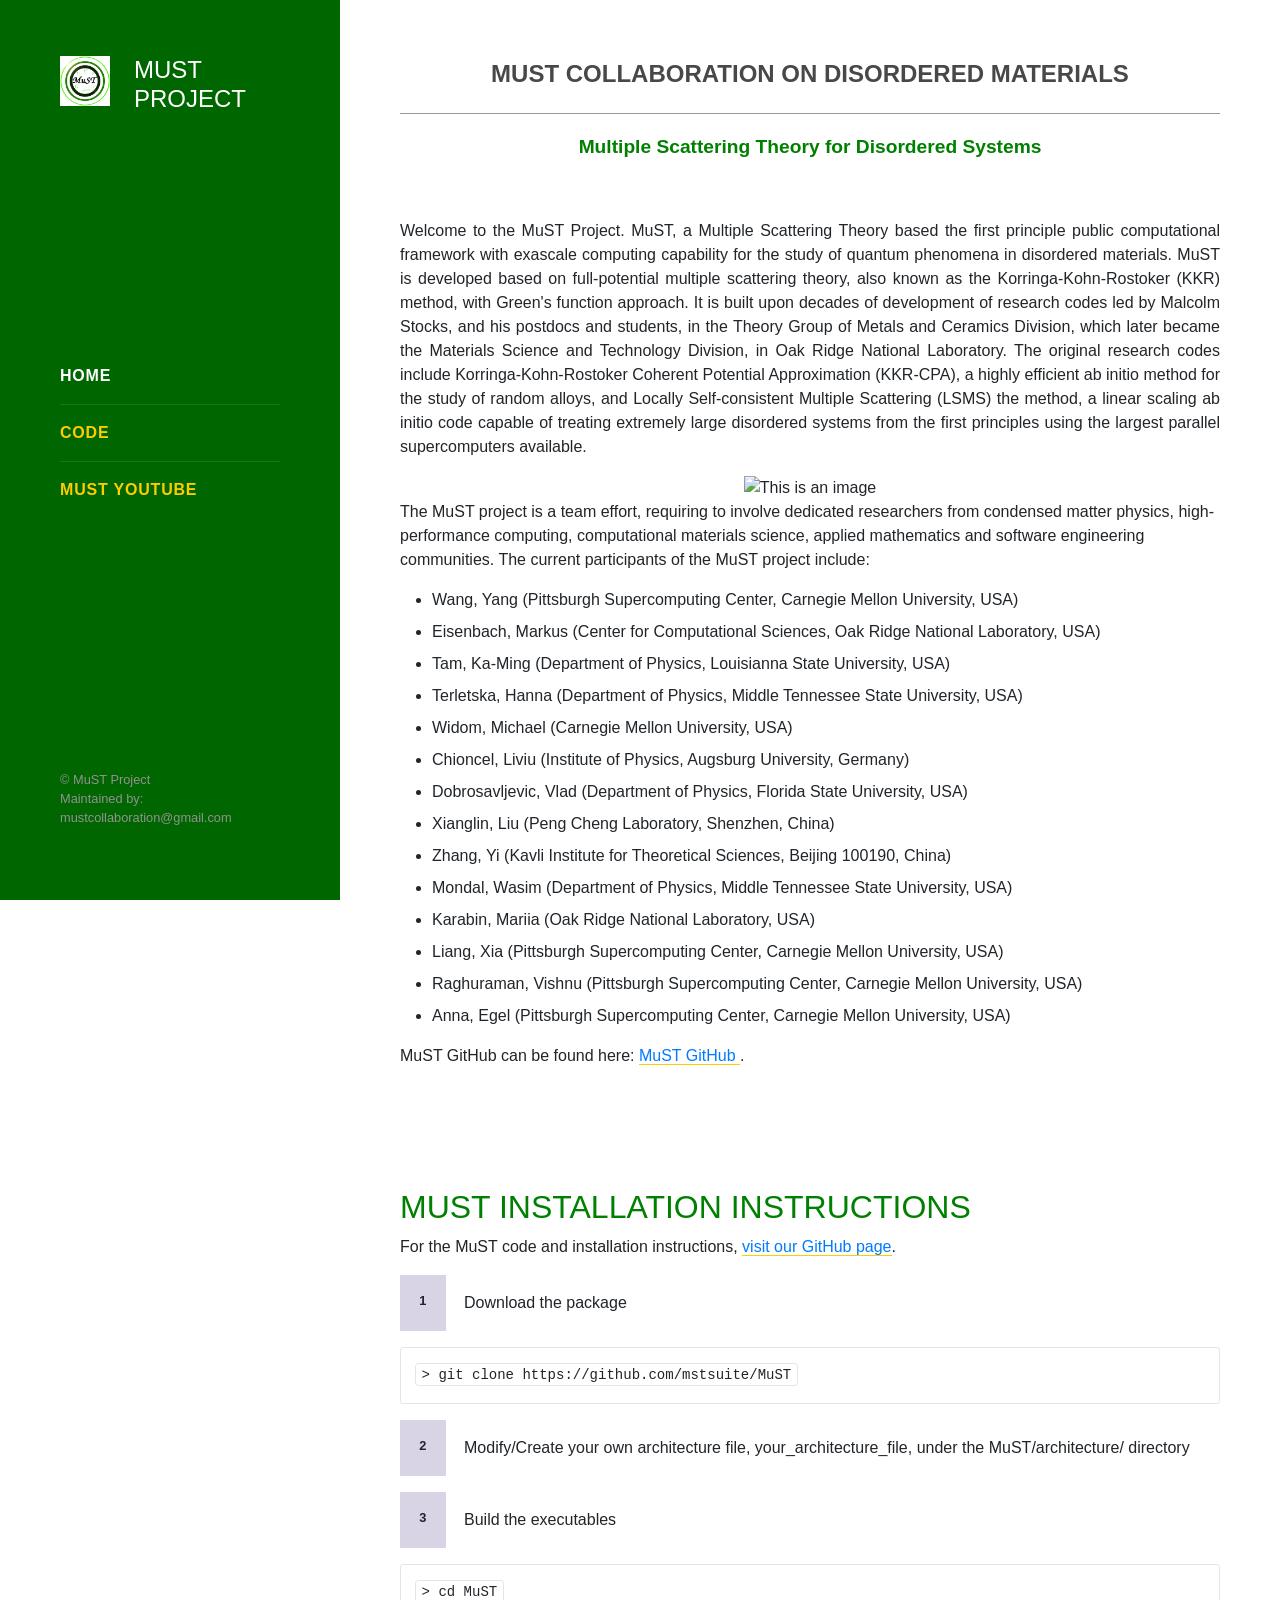
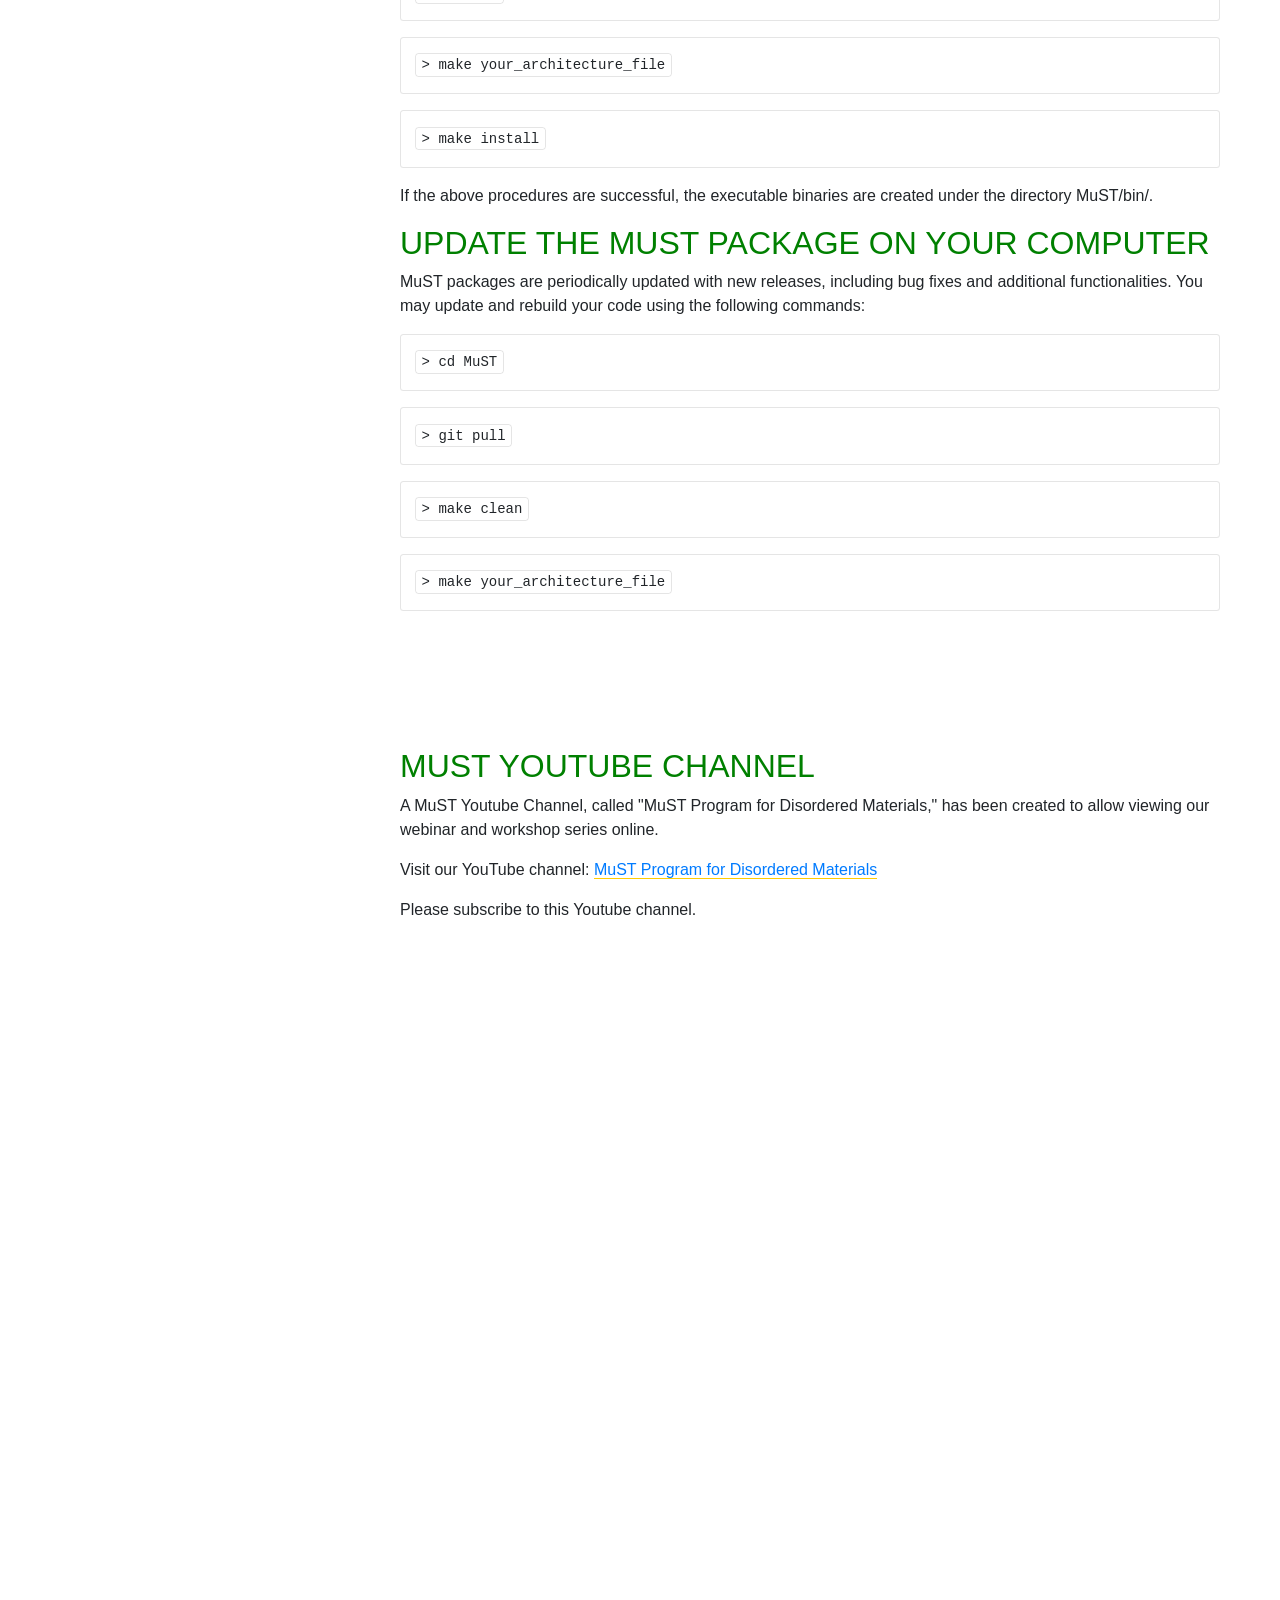
==== index.html @ c32fabc5 "Update index.html" ====
<!DOCTYPE html>
<html lang="en" class="no-js">
	<head>
    <title>  MuST Collaboration on Disordered Materials  </title>
		 
		
   <!-- <link rel="canonical" href="https://ht-mtsu.github.io/QuantumSummerCamp/"> -->
		

    <meta http-equiv="content-type" content="text/html; charset=utf-8" />
    <meta name="viewport" content="width=device-width, initial-scale=1.0" />
    <meta name="description" content="MuST Collaboration on Disordered Materials">
    <meta name="keywords" content="" />

    <meta name="og:title" content="MuST Collaboration on Disordered Materials" />
    <meta name="og:type" content="article" />
    <meta name="og:url" content="https://ht-mtsu.github.io/QuantumSummerCamp/" />
    <meta name="og:site_name" content="MuST Collaboration" />
    <meta name="og:description" content="MuST Collaboration on Disordered Materials
" />

    <link rel="stylesheet" href="site.css"/>

    <!--[if lt IE 9]>
        <script type="text/javascript" src="assets/js/html5.js"></script>
    <![endif]-->
    <script src="assets/js/jquery.min.js"></script>
    <script src="assets/js/jquery.ui.min.js"></script>
    <script src="assets/js/jquery.ascensor.min.js"></script>
    <script src="assets/js/site.js"></script>
</head>
	
	
 <body class="index">
    <header id="masthead">
    <div class="header-container">
        <div class="header-row brand">
            <h1>
                <a href="" title="MuST Collaboration on Disorder">
                <!--  <img src="Must_logo.png" alt="MTSU Q"/> -->
 <img src="Must_logo.png" alt="This is an image" width="275 px" hight="275 px" />
			MuST Project 
                    </a>
            </h1>
        </div>
        <nav class="header-row" id="nav">
            <div class="header-nav">   
		    <link rel="stylesheet" href="https://maxcdn.bootstrapcdn.com/bootstrap/4.5.2/css/bootstrap.min.css">

<!-- 
<ul>
    <li><a href="project7.html">Page 2</a></li>
  </ul>
-->
		    	 		
                <ul class="menu">
			
                    <li class="links-to-floor-li">
                        <a href="#home" data-id="1" class="active">Home</a>
                    </li>
                    <li class="links-to-floor-li">
                       <!-- <a href="#Code" data-id="2">Code</a> -->
			<a href="#Code" data-id="2" target="_blank">Code</a>
                    </li>
		<!--
                    <li class="links-to-floor-li">
                         <a href="tutorials.html" data-id="3">Tutorials</a> 
			<a href="#Tutorial" data-id="3" target="_blank">Tutorials</a>    
                    </li>
		      -->
                   <!--
			<li class="links-to-floor-li">
                        <a href="#agenda" data-id="4">Agenda</a>
                    </li>
                    
		        <li class="links-to-floor-li">
                        <a href="#Camp Photos" data-id="5">Camp Photos</a>
                    </li>
			-->
			
                    <!--
			<li class="links-to-floor-li">
                        <a href="#talks" data-id="6">Lightning Talks</a> 
			
                    </li>
                    <li class="links-to-floor-li">
                        <a href="#discussion" data-id="7">Discussion Forum</a>
                    </li>
                    -->
	          	
                    <li class="links-to-floor-li">
		      <!--  <a href="#Code" data-id="2" target="_blank">Code</a> -->
			<a href="#MuST YouTube" data-id="3" target="_blank">MuST YouTube</a>
                    </li>
			
			
                 <!--  <li class="links-to-floor-li">
                        <a href="#code-conduct" data-id="9">Code of Conduct</a>
                    </li>  
			
			 <li class="links-to-floor-li">
                        <a href="#code-conduct" data-id="9">Partners</a>
                    </li>  
			-->
		

                  
                </ul>
            </div>
        </nav><!-- / #nav -->
	    
	    
        <div class="header-row copyright">
            <ul>
                <li>&copy; MuST Project </li>
		    <li>Maintained by: mustcollaboration@gmail.com </a></li>  
            </ul>
		
		  

           <!--  
         <img src="MTSU_Q.png" alt="This is an image">
          <p class="disclaimer">
                xxxxxxxxxx
            </p>
         -->

            <a href="#nav" class="hamburger tooltips" title="Menu">
                <span class="hamburger-box">
                    <span class="hamburger-inner">Menu</span>
                </span>
            </a>
        </div>
    </div>
</header><!-- / #masthead -->

<!--  ***************************************** -->
		
		<div id="outer-wrap">
			<div id="wrap">
				<main id="content">
					<section class="floor floor-1" id="home">
	<div class="inner">
		<div class="banner">
			<h2>
				<center>
				MuST Collaboration on Disordered Materials
					
				</center>
			</h2>
			<div class="sub-heading">
		<center>
  <p style="color:green;"><b>Multiple Scattering Theory for Disordered Systems</b></p>
</center>
		</center>
		</div>
		<!--	
			<p class="tagline"> 
			<center>
			<p style="color:green;"> <b> Multiple Scattering Theory for Disordered Systems </b> </p>
			<img src="Must_logo.png" alt="This is an image" width="175 px" hight="175 px" align="center" style=”margin: 0px 0px 0px 0px /> 
			</center>
			</p>
			</div>
		-->
		
		<!--
		 <hr color="red"  width="1000 px" hight="50 px">  
		-->
<p style="text-align: justify;">		
Welcome to the MuST Project. MuST, a Multiple Scattering Theory based the first principle public computational framework with exascale computing capability for the study of quantum phenomena in disordered materials.

MuST is developed based on full-potential multiple scattering theory, also known as the Korringa-Kohn-Rostoker (KKR) method, with Green's function approach. It is built upon decades of development of research codes led by Malcolm Stocks, and his postdocs and students, in the Theory Group of Metals and Ceramics Division, which later became the Materials Science and Technology Division, in Oak Ridge National Laboratory. The original research codes include Korringa-Kohn-Rostoker Coherent Potential Approximation (KKR-CPA), a highly efficient ab initio method for the study of random alloys, and Locally Self-consistent Multiple Scattering (LSMS) the method, a linear scaling ab initio code capable of treating extremely large disordered systems from the first principles using the largest parallel supercomputers available.
</p>
			
<center>

 <img src="must_team.png" alt="This is an image" width="3500 px" hight="3500 px" align="center" style=”margin: 0px 0px 0px 0px /> 
</center>
<p>
The MuST project is a team effort, requiring to involve dedicated researchers from condensed matter physics,
	high-performance computing, computational materials science, applied mathematics and software engineering communities. 
	The current participants of the MuST project include:
</p>
<ul>
<li> Wang, Yang (Pittsburgh Supercomputing Center, Carnegie Mellon University, USA) </li>
<li> Eisenbach, Markus (Center for Computational Sciences, Oak Ridge National Laboratory, USA) </li>
<li> Tam, Ka-Ming (Department of Physics, Louisianna State University, USA) </li>
<li> Terletska, Hanna (Department of Physics, Middle Tennessee State University, USA)</li>
<li>Widom, Michael (Carnegie Mellon University, USA)</li>
<li> Chioncel, Liviu (Institute of Physics, Augsburg University, Germany)</li>
<li> Dobrosavljevic, Vlad (Department of Physics, Florida State University, USA) </li>
<li> Xianglin, Liu (Peng Cheng Laboratory, Shenzhen, China)</li>
<li> Zhang, Yi (Kavli Institute for Theoretical Sciences, Beijing 100190, China) </li>
<li> Mondal, Wasim (Department of Physics, Middle Tennessee State University, USA)</li>
<li> Karabin, Mariia (Oak Ridge National Laboratory, USA)</li>
<li>Liang, Xia (Pittsburgh Supercomputing Center, Carnegie Mellon University, USA)</li>
<li>Raghuraman, Vishnu (Pittsburgh Supercomputing Center, Carnegie Mellon University, USA)</li>
<li>Anna, Egel (Pittsburgh Supercomputing Center, Carnegie Mellon University, USA)</li>

</ul>

				
			MuST GitHub can be found here:
			<a href="https://github.com/mstsuite/MuST">MuST GitHub </a>.
				
</section>
						
<section class="floor floor-2" id="Code">
	<div class="inner">
		<h2 style="color: green;">MuST Installation Instructions</h2>
<p>For the MuST code and installation instructions, <a href="https://github.com/mstsuite/MuST/wiki/MuST-Framework-Project#must-installation--instructions" target="_blank">visit our GitHub page</a>.</p>

<ol>
  <li>Download the package</li>
  <pre><code>&gt; git clone https://github.com/mstsuite/MuST</code></pre>

  <li>Modify/Create your own architecture file, your_architecture_file, under the MuST/architecture/ directory</li>

  <li>Build the executables</li>
  <pre><code>&gt; cd MuST</code></pre>
  <pre><code>&gt; make your_architecture_file</code></pre>
  <pre><code>&gt; make install</code></pre>
</ol>

<p>If the above procedures are successful, the executable binaries are created under the directory MuST/bin/.</p>

<section style="margin-top: 15 px;"> <!-- Adjust the margin-top value as needed -->
	
<h2 style="color: green;">Update the MuST Package on Your Computer</h2>
  <p>MuST packages are periodically updated with new releases, including bug fixes and additional functionalities. You may update and rebuild your code using the following commands:</p>
  
  <pre><code>&gt; cd MuST</code></pre>
  <pre><code>&gt; git pull</code></pre>
  <pre><code>&gt; make clean</code></pre>
  <pre><code>&gt; make your_architecture_file</code></pre>
	</div>
</section>

	 
	 
<section class="floor floor-3" id="MuST YouTube">
<div class="inner">
<h2 style="color: green;"> MuST YouTube Channel</h2>
	
<p>
A MuST Youtube Channel, called "MuST Program for Disordered Materials,"
has been created to allow viewing our webinar and workshop series online. 
</p>

Visit our YouTube channel: <a href="https://www.youtube.com/MuSTProgramforDisorderedMaterials" target="_blank">MuST Program for Disordered Materials</a></p>
Please subscribe to this Youtube channel.
			
<center>
<iframe width="560" height="315" src="https://www.youtube.com/embed/BhvPK0ymDVk" frameborder="0" allowfullscreen></iframe>   
	
<iframe width="560" height="315" src="https://www.youtube.com/watch?v=olc3fXzjgUg" frameborder="0" allowfullscreen></iframe>  

<iframe width="560" height="315" src="https://www.youtube.com/watch?v=69YoJmAvcR0&t=9s" frameborder="0" allowfullscreen></iframe>  

<iframe width="560" height="315" src="https://www.youtube.com/watch?v=v3haDhebpys" frameborder="0" allowfullscreen></iframe> 

</center>
	
			
</div>

</section>

	

	

				</main>
			</div>
		</div>

<!--		
<script>
    (function(i,s,o,g,r,a,m){i['GoogleAnalyticsObject']=r;i[r]=i[r]||function(){
        (i[r].q=i[r].q||[]).push(arguments)},i[r].l=1*new Date();a=s.createElement(o),
        m=s.getElementsByTagName(o)[0];a.async=1;a.src=g;m.parentNode.insertBefore(a,m)
    })(window,document,'script','https://www.google-analytics.com/analytics.js','ga');

    ga('create', 'UA-18066333-9', 'auto');
    ga('send', 'pageview');
</script>
-->

	</body>
</html>
---- site.css ----
.hide-text {
	font: 0/0 a;
	color: transparent;
	text-shadow: none;
	background-color: transparent;
	border: 0;
}
html,
body,
div,
span,
applet,
object,
iframe,
h1,
h2,
h3,
h4,
h5,
h6,
p,
blockquote,
pre,
a,
abbr,
acronym,
address,
big,
cite,
code,
del,
dfn,
em,
img,
ins,
kbd,
q,
s,
samp,
small,
strike,
strong,
tt,
var,
b,
u,
i,
center,
dl,
dt,
dd,
ol,
ul,
li,
fieldset,
form,
label,
legend,
table,
caption,
tbody,
tfoot,
thead,
tr,
th,
td,
article,
aside,
canvas,
details,
embed,
figure,
figcaption,
footer,
header,
hgroup,
menu,
nav,
output,
ruby,
section,
summary,
time,
mark,
audio,
video {
	margin: 0;
	padding: 0;
	border: 0;
	font-size: 100%;
	font: inherit;
	vertical-align: baseline;
}
article,
aside,
details,
figcaption,
figure,
footer,
header,
hgroup,
nav,
section,
main {
	display: block;
}
audio,
canvas,
video {
	display: inline-block;
	*display: inline;
	*zoom: 1;
}
audio:not([controls]) {
	display: none;
}
html {
	font-size: 100%;
	-webkit-text-size-adjust: 100%;
	-ms-text-size-adjust: 100%;
}
a:hover,
a:active {
	outline: 0;
}
sub,
sup {
	position: relative;
	font-size: 75%;
	line-height: 0;
	vertical-align: baseline;
}
sup {
	top: -0.5em;
}
sub {
	bottom: -0.25em;
}
img {
	max-width: 100%;
	vertical-align: middle;
	border: 0;
	-ms-interpolation-mode: bicubic;
}
b,
strong {
	font-weight: bold;
}
i,
em {
	font-style: italic;
}
table {
	max-width: 100%;
	border-collapse: collapse;
	border-spacing: 0;
}
button,
input,
select,
textarea {
	margin: 0;
	font-size: 100%;
	vertical-align: middle;
}
button,
input {
	*overflow: visible;
	line-height: normal;
}
button::-moz-focus-inner,
input::-moz-focus-inner {
	padding: 0;
	border: 0;
}
button,
html input[type="button"],
input[type="reset"],
input[type="submit"] {
	-webkit-appearance: button;
	cursor: pointer;
}
label,
select,
button,
input[type="button"],
input[type="reset"],
input[type="submit"],
input[type="radio"],
input[type="checkbox"] {
	cursor: pointer;
}
input[type="search"] {
	-webkit-box-sizing: content-box;
	-moz-box-sizing: content-box;
	box-sizing: content-box;
	-webkit-appearance: textfield;
}
input[type="search"]::-webkit-search-decoration,
input[type="search"]::-webkit-search-cancel-button {
	-webkit-appearance: none;
}
textarea {
	overflow: auto;
	vertical-align: top;
}
* {
	-webkit-box-sizing: border-box;
	-moz-box-sizing: border-box;
	box-sizing: border-box;
}
@font-face {
	font-family: 'OpenSans';
	src: url('../fonts/OpenSans-Light-webfont.eot');
	src: url('../fonts/OpenSans-Light-webfont.eot?#iefix') format('embedded-opentype'), url('../fonts/OpenSans-Light-webfont.woff') format('woff'), url('../fonts/OpenSans-Light-webfont.ttf') format('truetype'), url('../fonts/OpenSans-Light-webfont.svg#OpenSansLight') format('svg');
	font-weight: 300;
	font-style: normal;
}
@font-face {
	font-family: 'OpenSans';
	src: url('../fonts/OpenSans-LightItalic-webfont.eot');
	src: url('../fonts/OpenSans-LightItalic-webfont.eot?#iefix') format('embedded-opentype'), url('../fonts/OpenSans-LightItalic-webfont.woff') format('woff'), url('../fonts/OpenSans-LightItalic-webfont.ttf') format('truetype'), url('../fonts/OpenSans-LightItalic-webfont.svg#OpenSansLightItalic') format('svg');
	font-weight: 300;
	font-style: italic;
}
@font-face {
	font-family: 'OpenSans';
	src: url('../fonts/OpenSans-Regular-webfont.eot');
	src: url('../fonts/OpenSans-Regular-webfont.eot?#iefix') format('embedded-opentype'), url('../fonts/OpenSans-Regular-webfont.woff') format('woff'), url('../fonts/OpenSans-Regular-webfont.ttf') format('truetype'), url('../fonts/OpenSans-Regular-webfont.svg#OpenSansRegular') format('svg');
	font-weight: 400;
	font-style: normal;
}
@font-face {
	font-family: 'OpenSans';
	src: url('../fonts/OpenSans-Italic-webfont.eot');
	src: url('../fonts/OpenSans-Italic-webfont.eot?#iefix') format('embedded-opentype'), url('../fonts/OpenSans-Italic-webfont.woff') format('woff'), url('../fonts/OpenSans-Italic-webfont.ttf') format('truetype'), url('../fonts/OpenSans-Italic-webfont.svg#OpenSansItalic') format('svg');
	font-weight: 400;
	font-style: italic;
}
@font-face {
	font-family: 'OpenSans';
	src: url('../fonts/OpenSans-Semibold-webfont.eot');
	src: url('../fonts/OpenSans-Semibold-webfont.eot?#iefix') format('embedded-opentype'), url('../fonts/OpenSans-Semibold-webfont.woff') format('woff'), url('../fonts/OpenSans-Semibold-webfont.ttf') format('truetype'), url('../fonts/OpenSans-Semibold-webfont.svg#OpenSansSemibold') format('svg');
	font-weight: 500;
	font-style: normal;
}
@font-face {
	font-family: 'OpenSans';
	src: url('../fonts/OpenSans-SemiboldItalic-webfont.eot');
	src: url('../fonts/OpenSans-SemiboldItalic-webfont.eot?#iefix') format('embedded-opentype'), url('../fonts/OpenSans-SemiboldItalic-webfont.woff') format('woff'), url('../fonts/OpenSans-SemiboldItalic-webfont.ttf') format('truetype'), url('../fonts/OpenSans-SemiboldItalic-webfont.svg#OpenSansSemiboldItalic') format('svg');
	font-weight: 500;
	font-style: italic;
}
@font-face {
	font-family: 'OpenSans';
	src: url('../fonts/OpenSans-Bold-webfont.eot');
	src: url('../fonts/OpenSans-Bold-webfont.eot?#iefix') format('embedded-opentype'), url('../fonts/OpenSans-Bold-webfont.woff') format('woff'), url('../fonts/OpenSans-Bold-webfont.ttf') format('truetype'), url('../fonts/OpenSans-Bold-webfont.svg#OpenSansBold') format('svg');
	font-weight: 700;
	font-style: normal;
}
@font-face {
	font-family: 'OpenSans';
	src: url('../fonts/OpenSans-BoldItalic-webfont.eot');
	src: url('../fonts/OpenSans-BoldItalic-webfont.eot?#iefix') format('embedded-opentype'), url('../fonts/OpenSans-BoldItalic-webfont.woff') format('woff'), url('../fonts/OpenSans-BoldItalic-webfont.ttf') format('truetype'), url('../fonts/OpenSans-BoldItalic-webfont.svg#OpenSansBoldItalic') format('svg');
	font-weight: 700;
	font-style: italic;
}
.grid {
	max-width: 100%;
	*zoom: 1;
}
.grid:before,
.grid:after {
	display: table;
	content: "";
	line-height: 0;
}
.grid:after {
	clear: left;
}
.grid .col {
	display: block;
	width: 100%;
	min-height: 1em;
}
.grid .col:last-child,
.grid .col.omega {
	margin-right: 0;
}
.grid [class*="span"] {
	float: left;
	margin-right: 3.2258064516129%;
	*margin-right: 3.1720430107527%;
}
.grid .span-whole,
.grid .span12 {
	width: 100%;
	*width: 99.94623655914%;
}
.grid .span11 {
	width: 91.397849462366%;
	*width: 91.344086021505%;
}
.grid .span10 {
	width: 82.795698924731%;
	*width: 82.741935483871%;
}
.grid .span-three-quarters,
.grid .span9 {
	width: 74.193548387097%;
	*width: 74.139784946237%;
}
.grid .span-two-thirds,
.grid .span8 {
	width: 65.591397849462%;
	*width: 65.537634408602%;
}
.grid .span7 {
	width: 56.989247311828%;
	*width: 56.935483870968%;
}
.grid .span-half,
.grid .span6 {
	width: 48.387096774194%;
	*width: 48.333333333333%;
}
.grid .span5 {
	width: 39.784946236559%;
	*width: 39.731182795699%;
}
.grid .span-third,
.grid .span4 {
	width: 31.182795698925%;
	*width: 31.129032258065%;
}
.grid .span-quarter,
.grid .span3 {
	width: 22.58064516129%;
	*width: 22.52688172043%;
}
.grid .span2 {
	width: 13.978494623656%;
	*width: 13.924731182796%;
}
.grid .span1 {
	width: 5.3763440860215%;
	*width: 5.3225806451613%;
}
.grid .offset-whole,
.grid .offset12 {
	margin-left: 103.22580645161%;
	*margin-left: 103.11827956989%;
}
.grid .offset11 {
	margin-left: 94.623655913978%;
	*margin-left: 94.516129032258%;
}
.grid .offset10 {
	margin-left: 86.021505376344%;
	*margin-left: 85.913978494624%;
}
.grid .offset-three-quarters,
.grid .offset9 {
	margin-left: 77.41935483871%;
	*margin-left: 77.311827956989%;
}
.grid .offset-two-thirds,
.grid .offset8 {
	margin-left: 68.817204301075%;
	*margin-left: 68.709677419355%;
}
.grid .offset7 {
	margin-left: 60.215053763441%;
	*margin-left: 60.10752688172%;
}
.grid .offset-half,
.grid .offset6 {
	margin-left: 51.612903225806%;
	*margin-left: 51.505376344086%;
}
.grid .offset5 {
	margin-left: 43.010752688172%;
	*margin-left: 42.903225806452%;
}
.grid .offset-third,
.grid .offset4 {
	margin-left: 34.408602150538%;
	*margin-left: 34.301075268817%;
}
.grid .offset-quarter,
.grid .offset3 {
	margin-left: 25.806451612903%;
	*margin-left: 25.698924731183%;
}
.grid .offset2 {
	margin-left: 17.204301075269%;
	*margin-left: 17.096774193548%;
}
.grid .offset1 {
	margin-left: 8.6021505376344%;
	*margin-left: 8.494623655914%;
}
@media only screen and (max-width: 1023px) and (min-width: 900px) {
	.grid:not(.nobreak) .col:first-child:nth-last-child(6),
	.grid:not(.nobreak) .col:first-child:nth-last-child(6) ~ .col {
	float: left;
	width: 31.182795698925%;
	*width: 31.129032258065%;
	}
	.grid:not(.nobreak) .col:first-child:nth-last-child(6) ~ .col:nth-child(3n) {
	margin-right: 0;
	}
	.grid:not(.nobreak) .col:first-child:nth-last-child(6),
	.grid:not(.nobreak) .col:first-child:nth-last-child(6) ~ .col:nth-child(-n + 3) {
	margin-bottom: 2em;
	}
	.grid:not(.nobreak) .col:first-child:nth-last-child(6) ~ .col:nth-child(4) {
	clear: left;
	}
	.grid.break6 > .col {
	float: none !important;
	width: 100% !important;
	margin-right: 0;
	margin-bottom: 2em;
	}
	.grid.break6 > .col:nth-last-child(1) {
	margin-bottom: 0;
	}
}
@media only screen and (max-width: 1000px) and (min-width: 501px) {
	.grid:not(.nobreak) .col:first-child:nth-last-child(4),
	.grid:not(.nobreak) .col:first-child:nth-last-child(4) ~ .col {
	float: left;
	width: 48.387096774194%;
	*width: 48.333333333333%;
	}
	.grid:not(.nobreak) .col:first-child:nth-last-child(4) ~ .col:nth-child(2) {
	margin-right: 0;
	}
	.grid:not(.nobreak) .col:first-child:nth-last-child(4),
	.grid:not(.nobreak) .col:first-child:nth-last-child(4) ~ .col:nth-child(-n + 2) {
	margin-bottom: 2em;
	}
	.grid:not(.nobreak) .col:first-child:nth-last-child(4) ~ .col:nth-child(3) {
	clear: left;
	}
	.grid.break6 > .col,
	.grid.break4 > .col {
	float: none !important;
	width: 100% !important;
	margin-right: 0;
	margin-bottom: 2em;
	}
	.grid.break6 > .col:nth-last-child(1),
	.grid.break4 > .col:nth-last-child(1) {
	margin-bottom: 0;
	}
}
@media only screen and (max-width: 900px) and (min-width: 501px) {
	.grid:not(.nobreak) .col:first-child:nth-last-child(3),
	.grid:not(.nobreak) .col:first-child:nth-last-child(3) ~ .col {
		float: none !important;
		width: 100% !important;
		margin-right: 0;
		margin-bottom: 2em;
	}
	.grid:not(.nobreak) .col:first-child:nth-last-child(3):nth-last-child(1),
	.grid:not(.nobreak) .col:first-child:nth-last-child(3) ~ .col:nth-last-child(1) {
		margin-bottom: 0;
	}
	.grid:not(.nobreak) .col:first-child:nth-last-child(3),
	.grid:not(.nobreak) .col:first-child:nth-last-child(3) ~ .col:nth-child(-n + 2) {
		margin-bottom: 2em;
	}
	.break3 > .col {
		float: none;
		width: 100%;
		margin-right: 0;
		margin-left: 0;
	}
	.grid:not(.nobreak) .col:first-child:nth-last-child(6),
	.grid:not(.nobreak) .col:first-child:nth-last-child(6) ~ .col {
		float: left;
		width: 48.387096774194%;
		*width: 48.333333333333%;
	}
	.grid:not(.nobreak) .col:first-child:nth-last-child(6) ~ .col:nth-child(2n) {
		margin-right: 0;
	}
	.grid:not(.nobreak) .col:first-child:nth-last-child(6),
	.grid:not(.nobreak) .col:first-child:nth-last-child(6) ~ .col:nth-child(-n + 4) {
		margin-bottom: 2em;
	}
	.grid:not(.nobreak) .col:first-child:nth-last-child(6) ~ .col:nth-child(3),
	.grid:not(.nobreak) .col:first-child:nth-last-child(6) ~ .col:nth-child(5) {
		clear: left;
	}
	.grid.break6 > .col,
	.grid.break4 > .col,
	.grid.break3 > .col {
		float: none !important;
		width: 100% !important;
		margin-right: 0;
		margin-bottom: 2em;
	}
	.grid.break6 > .col:nth-last-child(1),
	.grid.break4 > .col:nth-last-child(1),
	.grid.break3 > .col:nth-last-child(1) {
		margin-bottom: 0;
	}
}
@media only screen and (max-width: 500px) {
	.grid:not(.nobreak) .col {
		float: none !important;
		width: 100% !important;
		margin-right: 0;
		margin-bottom: 2em;
	}
	.grid:not(.nobreak) .col:nth-last-child(1) {
		margin-bottom: 0;
	}
}
body,
html {
	height: 100%;
}
html {
	font-family: sans-serif;
}
body {
	font-family: 'OpenSans', 'Helvetica Neue', Helvetica, Arial, sans-serif;
	font-weight: 400;
	font-size: 0.9rem;
	line-height: 1.6;
	color: #454545;
	background: #f5f5f5;
	text-rendering: optimizeLegibility;
	padding-top: 5.7em;
}
a {
	text-decoration: none;
	color: #B5502C;
	border-bottom: 1px solid #FFCC00;
	transition: all 0.2s ease;
}
a:hover {
	color: #0083fd;
	text-decoration: none;
}
ul {
	list-style: disc;
	margin: 0 0 0 2em;
}
ul li {
	margin: 0.5em 0;
}
ol {
	list-style: decimal;
	margin: 0 0 0 2em;
}
ol li {
	margin: 0.5em 0;
}
iframe {
	overflow: auto;
	-webkit-overflow-scrolling: touch;
}
p {
	margin: 1em 0;
}
hr {
	clear: both;
	height: 1px;
	background: #ddd;
	margin: 2em 0;
	border: none;
}
abbr {
	border-bottom: 1px dotted #333;
}
dfn {
	font-style: italic;
}
dl dt {
	font-weight: bold;
}
dl dd {
	margin: 0 0 1em 2em;
}
img {
	border: 0;
}
h1,
h2,
h3,
h4,
h5,
h6 {
	font-weight: 400;
	color: #484848;
	margin: 1em 0;
}
h2 {
	font-size: 1.5em;
	font-weight: 500;
	text-transform: uppercase;
	position: relative;
	margin: 0 0 30px 0;
}
h3 {
	font-size: 1.4em;
	font-weight: 500;
}
h4,
h5,
h6 {
	font-size: 1.1em;
}
blockquote {
	padding: 0 2.5em;
	color: #888;
	position: relative;
	font-style: italic;
	margin: 1.5em 0;
}
blockquote:before {
	content: '\201C';
	position: absolute;
	top: 0;
	left: 0;
	font-size: 3em;
	font-weight: 500;
	line-height: 1;
}
blockquote:after {
	content: '\201D';
	position: absolute;
	bottom: -0.5em;
	right: 0;
	font-size: 3em;
	font-weight: 500;
	line-height: 1;
	text-align: bottom;
}
pre {
	font-family: "Bitstream Vera Sans Mono", Courier, Monaco, ProFont, "American Typewriter", "Andale Mono", monospace;
	color: #555;
	margin: 1em 0;
	padding: 1em;
	font-size: 0.85em;
	line-height: 1.95em;
	word-wrap: break-word;
	white-space: pre;
	white-space: -moz-pre-wrap;
	white-space: -o-pre-wrap;
	white-space: -pre-wrap;
	white-space: pre-wrap;
	border: 1px solid #d7d7d7;
	border: 1px solid rgba(0,0,0,0.1);
	background-color: #fff;
	-webkit-border-radius: 0.25em;
	-moz-border-radius: 0.25em;
	border-radius: 0.25em;
}
body .wikipage pre,
body .wikipage .pre,
.pre {
	background-color: #fff;
}
code,
tt {
	border: 1px solid #d7d7d7;
	border: 1px solid rgba(0,0,0,0.1);
	background-color: #fff;
	font-family: "Bitstream Vera Sans Mono", Courier, Monaco, ProFont, "American Typewriter", "Andale Mono", monospace;
	font-size: 0.91em;
	padding: 0.2em 0.4em;
	-webkit-border-radius: 0.25em;
	-moz-border-radius: 0.25em;
	border-radius: 0.25em;
}
table {
	margin: 0;
	padding: 0;
	clear: left;
	width: 100%;
	text-align: left;
	font-size: 1em;
	border-collapse: collapse;
	border-bottom: 1px dashed #dadada;
}
table caption {
	line-height: 1.6em;
	padding: 1em;
	text-align: left;
	-ms-word-break: break-all;
	word-break: break-all;
	word-wrap: break-word;
	-webkit-hyphens: auto;
	-moz-hyphens: auto;
	hyphens: auto;
	background-color: #51525c;
	color: #fff;
}
table caption span {
	color: #87D1E3;
}
table th,
table td {
	vertical-align: top;
	line-height: 1.6em;
	padding: 1em;
	border-bottom: 1px solid #e5e5e5;
}
table thead tr {
	background-color: #73737D;
}
table thead th {
	color: #fff;
}
table td span {
	white-space: nowrap;
}
table tr {
	background-color: #fff;
}
table th {
	font-weight: bold;
	white-space: nowrap;
}
table .up {
	background-color: #D9D4E5;
}
@media (max-width: 776px) {
	table thead th {
		display: none;
	}
	table,
	table caption,
	table tbody,
	table tr,
	table th,
	table td {
		width: auto;
		display: block;
		border-bottom: none;
	}
	table tr th:first-child,
	table tr td:first-child {
		padding-bottom: 0;
		font-weight: bold;
	}
	table tr th + td,
	table tr td + td {
		padding-top: 0;
		padding-bottom: 0;
	}
	table tr td:last-child {
		border-bottom: 1px solid #e5e5e5;
		padding-bottom: 1em;
	}
}
form {
	margin: 1em 0;
}
legend,
label {
	border: 0;
	clip: rect(1px 1px 1px 1px);
	clip: rect(1px, 1px, 1px, 1px);
	height: 1px;
	margin: -1px;
	overflow: hidden;
	padding: 0;
	position: absolute;
	width: 1px;
}
input[type="text"],
input[type="search"] {
	width: 100%;
	max-width: 100%;
	outline: none;
	padding: 0.5em 0.5em;
	border: 1px solid #ddd;
	border-radius: 0.25em;
	-webkit-background-clip: padding-box;
	background-clip: padding-box;
}
input[type="text"]:hover,
input[type="text"]:focus,
input[type="search"]:hover,
input[type="search"]:focus {
	border-color: #999;
}
.badge {
	background-color: #c00;
	border-radius: 1em;
	margin-top: 0;
	margin-bottom: 0;
	font-size: 75%;
	line-height: 1;
	color: #fff;
	padding: 0 0.5em;
}
.alert {
	margin: 1em 0;
	padding: 0.7em 1em;
	position: relative;
	overflow: hidden;
	zoom: 1;
	font-weight: 500;
	border: 2px solid #222;
	border-radius: 0.25em;
	background-color: #f1f1f1;
}
span.alert {
	display: inline-block;
	margin: 0;
	padding: 0.2em 0.5em;
}
.alert *:first-child {
	margin-top: 0;
	padding-top: 0;
}
.alert *:last-child {
	margin-bottom: 0;
	padding-bottom: 0;
}
.alert.alert-success {
	color: #155724;
	background-color: #d4edda;
	border-color: #c3e6cb;
}
.alert.alert-info {
	color: #0071BD;
	background-color: #e4f4ff;
	border-color: #C7E3FF;
}
.alert.alert-warning {
	color: #856404;
	background-color: #fff3cd;
	border-color: #ffeeba;
}
.alert.alert-error {
	color: #721c24;
	background-color: #f8d7da;
	border-color: #f5c6cb;
}
.alert.alert-error a {
	color: #9C4526;
}

#masthead {
	margin: 0;
	padding: 0;
	position: fixed;
	top: 0;
	left: 0;
	right: 0;
	background-color:#006600;
	-webkit-transition: all 0.3s ease;
	-moz-transition: all 0.3s ease;
	-o-transition: all 0.3s ease;
	transition: all 0.3s ease;
	z-index: 999;
	color: #919191;
}
#masthead ul {
	list-style: none;
}
#masthead .header-container {
	position: relative;
	display: -webkit-box;
	display: -ms-flexbox;
	display: flex;
	-webkit-box-align: center;
	-ms-flex-align: center;
	align-items: center;
	-webkit-transition: ease height 300ms;
	transition: ease height 300ms;
	height: 100%;
	flex-direction: row;
}
#masthead .container-cell {
	vertical-align: top;
	padding: 0;
}
#masthead .container-cell:first-child {
	padding: 0 30px;
}
#masthead h1 {
	font-size: 1em;
	line-height: 1.2;
	font-weight: 200;
	margin: 0;
	padding: 0;
	width: 150px;
	text-transform: uppercase;
}
#masthead h1 a {
	position: relative;
	display: block;
	background: transparent;
	border: none;
	height: 100%;
	padding: 0;
	margin: 0 auto;
	overflow: hidden;
	color: #fff;
}
#masthead h1 img {
	width: 50px;
	float: left;
	margin: 0 1em 0 0;
}
#masthead h1 a:hover {
	text-decoration: none;
	border: none;
}
#masthead h1 a span {
	display: none;
}
#masthead .header-row {
	display: flex;
	/*-webkit-box-flex: 1;
	-ms-flex-positive: 1;
	flex-grow: 1;*/
	-webkit-box-align: center;
	-ms-flex-align: center;
	align-items: center;
	-ms-flex-item-align: stretch;
	align-self: stretch;
	max-height: 100%;
	padding: 15px;
}
#masthead .brand {
	flex-grow: 0;
}
#masthead .copyright {
	flex-grow: 0;
}
#masthead .copyright ul {
	margin: 1em 0;
	padding: 0;
}
#masthead .copyright ul li {
	margin: 0;
	padding: 0;
}
#masthead .copyright ul li a {
	color: rgba(255, 255, 255, 0.6);
	border: none;
}
#masthead .copyright ul li a:hover {
	color: #fff;
}
#masthead .copyright {
	width: 100%;
	text-align: right;
}
#masthead .copyright ul,
#masthead .copyright p {
	width: 100%;
	font-size: 0.8em;
	display: none;
}

#masthead ul.menu {
	z-index: 555;
	display: none;
	margin: 30px;
	text-align: left;
}
.menu-open #masthead ul.menu {
	display: block;
}

#masthead .header-nav {
	position: absolute;
	background: transparent;
	width: 100%;
	top: 100%;
	left: 50%;
	-webkit-transform: translate3d(-50%, 0, 0);
	transform: translate3d(-50%, 0, 0);
	background-color:#336600;
}

#masthead ul.menu ul {
	margin: 0;
	padding: 0;
	position: absolute;
	top: 0;
	left: 100%;
	opacity: 0;
	visibility: hidden;
	overflow: hidden;
	display: block;
	width: auto;
	background: #fff;
	width: 16rem;
	box-shadow: 0 2px 12px 0 rgba(0,0,0,0.12);
}
#masthead ul.menu ul li {
	padding: 0.5em 1em;
}
#masthead ul.menu > li {
	display: block;
	position: relative;
	border-top: 1px solid rgba(0,0,0,0.1);
	border-top: 1px solid rgba(255,255,255,0.1);
	margin: 0;
	padding: 0;
}
#masthead ul.menu > li:first-child {
	border-top: none;
}
#masthead ul.menu > li:hover ul {
	opacity: 1;
	visibility: visible;
	pointer-events: auto;
	white-space: nowrap;
	-webkit-transition: visibility 0s, opacity 0.3s;
	-moz-transition: visibility 0s, opacity 0.3s;
	transition: visibility 0s, opacity 0.3s;
}
#masthead ul.menu > li a {
	padding: 1em 0;
	display: block;
	font-size: 1em; /*0.9em;*/
	text-transform: uppercase;
	border: none;
	letter-spacing: 0.05em;
	font-weight: 700;
	position: relative;
	-webkit-transition: all 0.2s;
	-moz-transition: all 0.2s;
	-o-transition: all 0.2s;
	transition: all 0.2s;
	color: #999999;
	color: #FFCC00;
}
#masthead ul.menu > li a.active,
#masthead ul.menu > li a:hover {
	color: #FFCC00;
	color: #fff;
}
#masthead ul.menu > li a:hover:after {
	right: -0.5em;
}
.hamburger {
	padding: 15px 15px 10px 15px;
	/*display: inline-block;*/
	cursor: pointer;
	transition-property: opacity, -webkit-filter;
	transition-property: opacity, filter;
	transition-property: opacity, filter, -webkit-filter;
	transition-duration: 0.15s;
	transition-timing-function: linear;
	font: inherit;
	color: transparent;
	text-transform: none;
	background-color: rgba(0, 0, 0, 0.4);
	border: none;
	border-radius: 0.25em;
	margin: 0 0 0 30px;
	overflow: visible;
	opacity: 1;
	display: block;
	position: absolute;
	top: 15px;
	right: 15px;
}
.hamburger:hover {
	opacity: 1;
	border: none;
	color: transparent;
}
.hamburger-box {
	width: 20px;
	height: 14px;
	display: inline-block;
	position: relative;
}
.hamburger-inner {
	display: block;
	top: 50%;
	margin-top: -2px;
}
.hamburger-inner,
.hamburger-inner::before,
.hamburger-inner::after {
	width: 20px;
	height: 2px;
	background-color: #fff;
	position: absolute;
	transition-property: -webkit-transform;
	transition-property: transform;
	transition-property: transform, -webkit-transform;
	transition-duration: 0.15s;
	transition-timing-function: ease;
}
.hamburger-inner::before,
.hamburger-inner::after {
	content: "";
	display: block;
}
.hamburger-inner::before {
	top: -6px;
}
.hamburger-inner::after {
	bottom: -6px;
}
.hamburger .hamburger-box {
	-webkit-perspective: 80px;
	perspective: 80px;
}
.hamburger .hamburger-inner {
	transition: background-color 0s 0.1s cubic-bezier(0.645, 0.045, 0.355, 1), -webkit-transform 0.2s cubic-bezier(0.645, 0.045, 0.355, 1);
	transition: transform 0.2s cubic-bezier(0.645, 0.045, 0.355, 1), background-color 0s 0.1s cubic-bezier(0.645, 0.045, 0.355, 1);
	transition: transform 0.2s cubic-bezier(0.645, 0.045, 0.355, 1), background-color 0s 0.1s cubic-bezier(0.645, 0.045, 0.355, 1), -webkit-transform 0.2s cubic-bezier(0.645, 0.045, 0.355, 1);
}
.hamburger .hamburger-inner::before,
.hamburger .hamburger-inner::after {
	transition: -webkit-transform 0s 0.1s cubic-bezier(0.645, 0.045, 0.355, 1);
	transition: transform 0s 0.1s cubic-bezier(0.645, 0.045, 0.355, 1);
	transition: transform 0s 0.1s cubic-bezier(0.645, 0.045, 0.355, 1), -webkit-transform 0s 0.1s cubic-bezier(0.645, 0.045, 0.355, 1);
}

.menu-open .hamburger .hamburger-inner {
	background-color: transparent;
	-webkit-transform: rotateY(180deg);
	transform: rotateY(180deg);
}
.menu-open .hamburger .hamburger-inner::before {
	-webkit-transform: translate3d(0, 6px, 0) rotate(45deg);
	transform: translate3d(0, 6px, 0) rotate(45deg);
}
.menu-open .hamburger .hamburger-inner::after {
	-webkit-transform: translate3d(0, -6px, 0) rotate(-45deg);
	transform: translate3d(0, -6px, 0) rotate(-45deg);
}

@media (min-width: 776px) {
	body {
		padding-top: 0;
		padding-left: 340px;
	}

	#masthead .brand {
		min-height: 170px;
	}
	#masthead #nav {
		flex: 0 0 auto;
		webkit-box-flex: 1;
		-ms-flex-positive: 1;
		flex-grow: 1;
		/*display: flex;
		-webkit-box-flex: 1;
		-ms-flex-positive: 1;
		flex-grow: 1;
		-webkit-flex: 0;
		flex-shrink: 0;*/

	}
	#masthead .header-nav {
		position: static;
		background: transparent;
		width: 100%;
		top: auto;
		left: auto;
		-webkit-transform: none;
		transform: none;
	}
	#masthead {
		right: auto;
		width: 340px;
		height: 100%;
		overflow-y: auto;
	}
	#masthead h1 {
		font-size: 1.5em;
		width: 280px;
	}
	#masthead .brand {
		-webkit-flex: 0;
		flex-shrink: 0;
	}
	#masthead .header-row {
		padding: 60px;
	}
	#masthead .header-container {
		flex-direction: column;
		width: 100%;
	}
	#masthead ul.menu {
		display: block;
		margin: 0;
	}
	.hamburger {
		display: none;
	}
	#masthead .header-social-icons {
		margin: 0 0 30px 0;
	}
	#masthead .copyright {
		text-align: left;
	}
	#masthead .copyright,
	#masthead .copyright ul,
	#masthead .copyright p {
		display: block;
	}
	#masthead .copyright .disclaimer {
		margin-bottom: 0;
		padding-bottom: 0;
	}
}
#outer-wrap {
	position: relative;
}
.floor {
	padding: 30px;
	position: relative;
}
.floor .inner>*:first-child {
	margin-top: 0;
	padding-top: 0;
}
#home {
	background: transparent url("../images/block.png") center top no-repeat;
	background-size: cover;
}
#home h2 {
	margin: 0;
	padding: 0 0 1em 0;
	border-bottom: 1px solid #999;
	font-weight: 700;
	font-size: 1.5em;
}
#home .sub-heading {
	margin: 1em 0 3em 0;
	font-weight: 500;
	font-size: 1.2em;
}
#home .sub-heading p {
	margin: 0.5em 0;
}
#home .sub-heading .tagline {
	margin: 0;
	font-size: 1.2em;
	color: #FF0000;
}
#home .sub-heading .sub-heading a {
	border: none;
}
#home .note {
	margin-top: 3em;
}
/*#home span {
	display: block;
}*/

#home .venue {
	background-color: #FF0000;
}
#home .venue .panel-title {
	margin: 0;
	background-color: #e9c7bb;
	padding: 1em;
	font-size: 1em;
}
#home .venue .panel-body {
	padding: 1em;
}
#home .venue .panel-body *:first-child {
	margin-top: 0;
}
#home .venue .panel-body *:last-child {
	margin-bottom: 0;
}

@media (min-width: 776px) {
	#home h2 {
		font-size: 1.5em;
	}
}

.floor h3 {
	margin-top: 0;
	padding-top: 0;
}

.emphasis {
	font-size: 1.5em;
}

@media (min-width: 776px) {
	.floor {
		padding: 60px;
	}
}

#content {
	margin: 0;
	padding: 0;
}
#content #system-message,
#content .section #system-message {
	margin: 0 0 30px 0;
}

#outer-wrap {
	min-height: 100%;
	display: table;
	display: -webkit-box;
	display: -moz-box;
	display: box;
	display: -webkit-flex;
	display: -moz-flex;
	display: -ms-flexbox;
	display: flex;
	-webkit-flex-direction: column;
	-moz-flex-direction: column;
	-ms-flex-direction: column;
	flex-direction: column;
	-webkit-box-orient: vertical;
	-moz-box-orient: vertical;
	box-orient: vertical;
}
#outer-wrap #content,
#outer-wrap #footer {
	display: table-cell;
	display: -webkit-box;
	display: -moz-box;
	display: box;
	display: -webkit-flex;
	display: -moz-flex;
	display: -ms-flexbox;
	display: flex;
	flex: 1;
	flex-direction: column;
}
#outer-wrap #content {
	flex: 1 1 auto;
	position: relative;
}

ol {
	list-style: none;
	margin: 1em 0;
	padding: 0;
}
ol li {
	padding: 1em 1em 1em 4em;
	position: relative;
	background: #fff;
	margin: 0 0 1em 0;
	counter-increment: step-counter;
}
ol li:before {
	content: counter(step-counter);
	font-size: 80%;
	background-color: #D9D4E5;
	font-weight: bold;
	padding: 3px 8px;
	padding: 1.3em 1.5em;
	position: absolute;
	top: 0;
	left: 0;
	bottom: 0;
	vertical-align: middle;
}

.card {
	margin: 0 0 30px 0;
	position: relative;
	display: -ms-flexbox;
	display: flex;
	-ms-flex-direction: column;
	flex-direction: column;
	min-width: 0;
	word-wrap: break-word;
	background-color: #fff;
	background-clip: border-box;
	border: 1px solid rgba(0,0,0,.125);
	border-radius: .25rem;
	text-align: center;
}
.card-header {
	padding: 1.25rem 1.25rem 0 1.25rem;
}
.card-body {
	-ms-flex: 1 1 auto;
	flex: 1 1 auto;
	padding: 1.25rem;
}
.card-text {
	margin-top: 0;
}
.card-title {
	margin: 0;
}
.card-text:last-child {
	margin-bottom: 0;
}

.align-right {
	text-align: right;
}
.align-left {
	text-align: left;
}
.align-center {
	text-align: center;
}
img.align-right {
	float: right;
	margin: 0 0 1em 1em;
}
img.align-left {
	float: left;
	margin: 0 1em 1em 0;
}
.none,
.off,
.hide {
	display: none;
}
.block,
.on,
.show {
	display: block;
}
.invisible {
	visibility: hidden;
}
.visible {
	visibility: visible;
}
.ui-helper-hidden {
	display: none;
}
.ui-helper-hidden-accessible {
	border: 0;
	clip: rect(0 0 0 0);
	height: 1px;
	margin: -1px;
	overflow: hidden;
	padding: 0;
	position: absolute;
	width: 1px;
}
.ui-helper-reset {
	margin: 0;
	padding: 0;
	border: 0;
	outline: 0;
	line-height: 1.3;
	text-decoration: none;
	font-size: 100%;
	list-style: none;
}
.ui-helper-clearfix:before,
.ui-helper-clearfix:after {
	content: "";
	display: table;
	line-height: 0;
}
.ui-helper-clearfix:after {
	clear: both;
}
.ui-helper-clearfix {
	min-height: 0;
}
.ui-helper-zfix {
	width: 100%;
	height: 100%;
	top: 0;
	left: 0;
	position: absolute;
	opacity: 0;
	filter: Alpha(Opacity=0);
}
.ui-tabs-nav {
	list-style: none;
	padding: 0;
	margin: 0 0 30px 0;
	border-bottom: 1px solid #BABABA;
	*zoom: 1;
}
.ui-tabs-nav:before,
.ui-tabs-nav:after {
	display: table;
	content: "";
	line-height: 0;
}
.ui-tabs-nav:after {
	clear: left;
}
.ui-tabs-nav li {
	float: left;
	margin: 0;
	padding: 0;
}
.ui-tabs-nav li a {
	position: relative;
	top: 1px;
	text-decoration: none;
	display: block;
	border: 1px solid transparent;
	border-bottom-width: 0;
	padding: 1em;
	text-align: center;
	line-height: 1;
	background: transparent;
}
.ui-tabs-nav li a:hover {
	border-color: #6e6e6e;
	background: #8f8f8f;
	color: #fff;
}
.ui-tabs-nav .ui-tabs-active a,
.ui-tabs-nav .ui-tabs-active a:hover {
	color: #555;
	border-color: #BABABA;
	background: #f5f5f5;
}

.ui-widget-overlay {
	position: fixed;
	top: 0;
	left: 0;
	width: 100%;
	height: 100%;
	background: #aaaaaa;
	opacity: .3;
	background: #f5f5f5;
	opacity: 0.7;
	filter: Alpha(Opacity=.3); /* support: IE8 */
}
.ui-front {
	z-index: 100;
}
.ui-widget-shadow {
	-webkit-box-shadow: 0px 0px 5px #666666;
	box-shadow: 0px 0px 5px #666666;
}
.ui-widget.ui-dialog {
	border: 1px solid #c5c5c5;
}
.ui-dialog {
	border: 1px solid #ddd;
	background: #fff;
}
.ui-dialog a {
	color: #333333;
}
.ui-dialog .ui-widget-header {
	background-color: #51525c;
	color: #fff;
	font-weight: bold;
}
.ui-dialog .ui-widget-header a {
	color: #333333;
}
.ui-dialog {
	position: absolute;
	top: 0;
	left: 0;
	padding: 0;
	outline: 0;
}
.ui-dialog .ui-dialog-titlebar {
	padding: 1em;
	position: relative;
}
.ui-dialog .ui-dialog-title {
	float: left;
	margin: .1em 0;
	white-space: nowrap;
	width: 90%;
	overflow: hidden;
	text-overflow: ellipsis;
}
.ui-dialog .ui-dialog-titlebar-close {
	position: absolute;
	right: 1em;
	top: 50%;
	width: 20px;
	margin: -10px 0 0 0;
	padding: 1px;
	height: 20px;
}
.ui-dialog .ui-dialog-content {
	position: relative;
	border: 0;
	padding: .5em 1em;
	background: none;
	overflow: auto;
}
.ui-dialog .ui-dialog-buttonpane {
	text-align: left;
	border-width: 1px 0 0 0;
	background-image: none;
	margin-top: .5em;
	padding: .3em 1em .5em .4em;
}
.ui-dialog .ui-dialog-buttonpane .ui-dialog-buttonset {
	float: right;
}
.ui-dialog .ui-dialog-buttonpane button {
	margin: .5em .4em .5em 0;
	cursor: pointer;
}
.ui-dialog .ui-resizable-n {
	height: 2px;
	top: 0;
}
.ui-dialog .ui-resizable-e {
	width: 2px;
	right: 0;
}
.ui-dialog .ui-resizable-s {
	height: 2px;
	bottom: 0;
}
.ui-dialog .ui-resizable-w {
	width: 2px;
	left: 0;
}
.ui-dialog .ui-resizable-se,
.ui-dialog .ui-resizable-sw,
.ui-dialog .ui-resizable-ne,
.ui-dialog .ui-resizable-nw {
	width: 7px;
	height: 7px;
}
.ui-dialog .ui-resizable-se {
	right: 0;
	bottom: 0;
}
.ui-dialog .ui-resizable-sw {
	left: 0;
	bottom: 0;
}
.ui-dialog .ui-resizable-ne {
	right: 0;
	top: 0;
}
.ui-dialog .ui-resizable-nw {
	left: 0;
	top: 0;
}
.ui-draggable .ui-dialog-titlebar {
	cursor: move;
}

.ui-button-icon-only {
	width: 2em;
	box-sizing: border-box;
	text-indent: -9999px;
	white-space: nowrap;
}
.ui-button-icon-only .ui-icon {
	position: absolute;
	top: 0;
	left: 50%;
	/*margin-top: -0.5em;*/
	margin-left: -0.4em;
	text-indent: 0;
}
.ui-icon-closethick:before {
	content: "\2715";
}

.map-outer {
	position: relative;
	margin: 0 0 2em 0;
}
.map-canvas {
	overflow: hidden;
	background: none;
	height: 400px;
	width: 100%;
	margin: 0 auto;
}
.map-canvas iframe {
	width: 100%;
	height: 400px;
}
/*.talk-sessions thead th.clipped {
	width: 25%;
	max-width: 30%;
	min-width: 20%;
}
.talk-sessions tbody tr:hover td {
	background-color: #ffe;
}
.talk-sessions tbody td.clipped {
	max-width: 0;
	overflow: hidden;
	text-overflow: ellipsis;
	white-space: nowrap;
}
.talk-sessions tbody tr:hover td.clipped {
	max-width: 100%;
	overflow: auto;
	white-space: normal;
}*/
tbody .dialog {
	display: none;
	/*display: block;
	height: 1em;
	white-space: nowrap;
	overflow: hidden;
	text-overflow: ellipsis;*/
}
tbody small {
	color: #757575;
	font-size: 85%;
	display: block;
}
.talk-slides {
	margin-left: 1em;
}
.talk-sessions {
	counter-reset: row-num;
}
.talk-sessions tbody tr  {
	counter-increment: row-num;
}
.talk-sessions tr td:first-child::before {
	content: counter(row-num) ". ";
}
@media (max-width: 776px) {
	table.talk-sessions tr td::before {
		font-weight: bold;
	}
	table.talk-sessions tr td:nth-of-type(2):before {
		content: "Name: ";
	}
	table.talk-sessions tr td:nth-of-type(3):before {
		content: "Organization: ";
	}
	table.talk-sessions tr td:nth-of-type(4):before {
		content: "NSF Award: ";
	}
	table.talk-sessions tr td:nth-of-type(5):before {
		content: "Abstract: ";
	}
	table.talk-sessions tr td:nth-of-type(6):before {
		content: "Poster: ";
	}
	table.talk-sessions tr td:nth-of-type(7):before {
		content: "Talk: ";
	}
}

@media print {
	* {
		text-shadow: none !important;
		color: #000 !important;
		background: transparent !important;
		box-shadow: none !important;
	}
	body {
		margin: 0;
		padding: 0;
		height: 100%;
		overflow: auto;
		background: #fff;
	}
	a,
	a:visited {
		text-decoration: underline;
	}
		abbr[title]:after {
		content: " (" attr(title) ")";
	}
	a[href^="javascript:"]:after,
	a[href^="#"]:after {
		content: "";
	}
	pre,
	blockquote {
		border: 1px solid #999;
		page-break-inside: avoid;
	}
	thead {
		display: table-header-group;
	}
	tr,
	img {
		page-break-inside: avoid;
	}
	img {
		max-width: 100% !important;
	}
	p,
	h2,
	h3 {
		orphans: 3;
		widows: 3;
	}
	h2,
	h3 {
		page-break-after: avoid;
	}
}
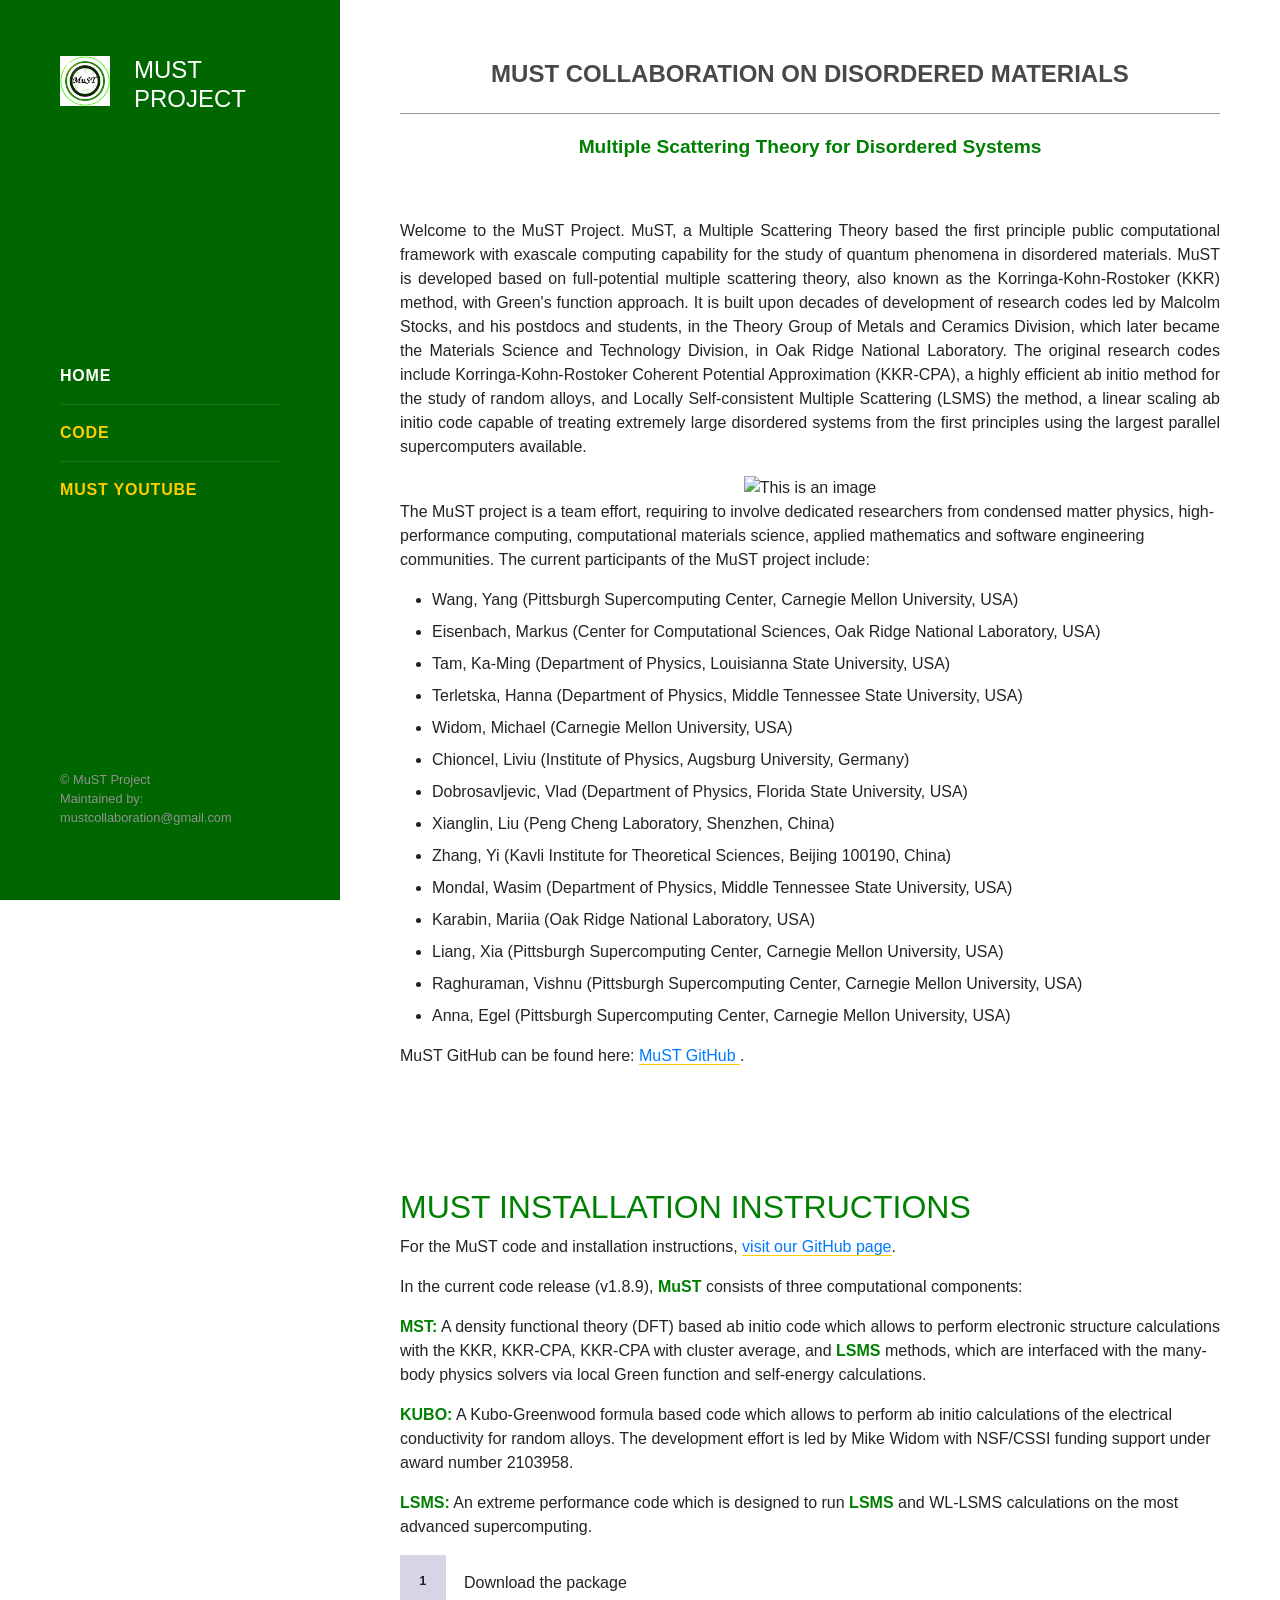
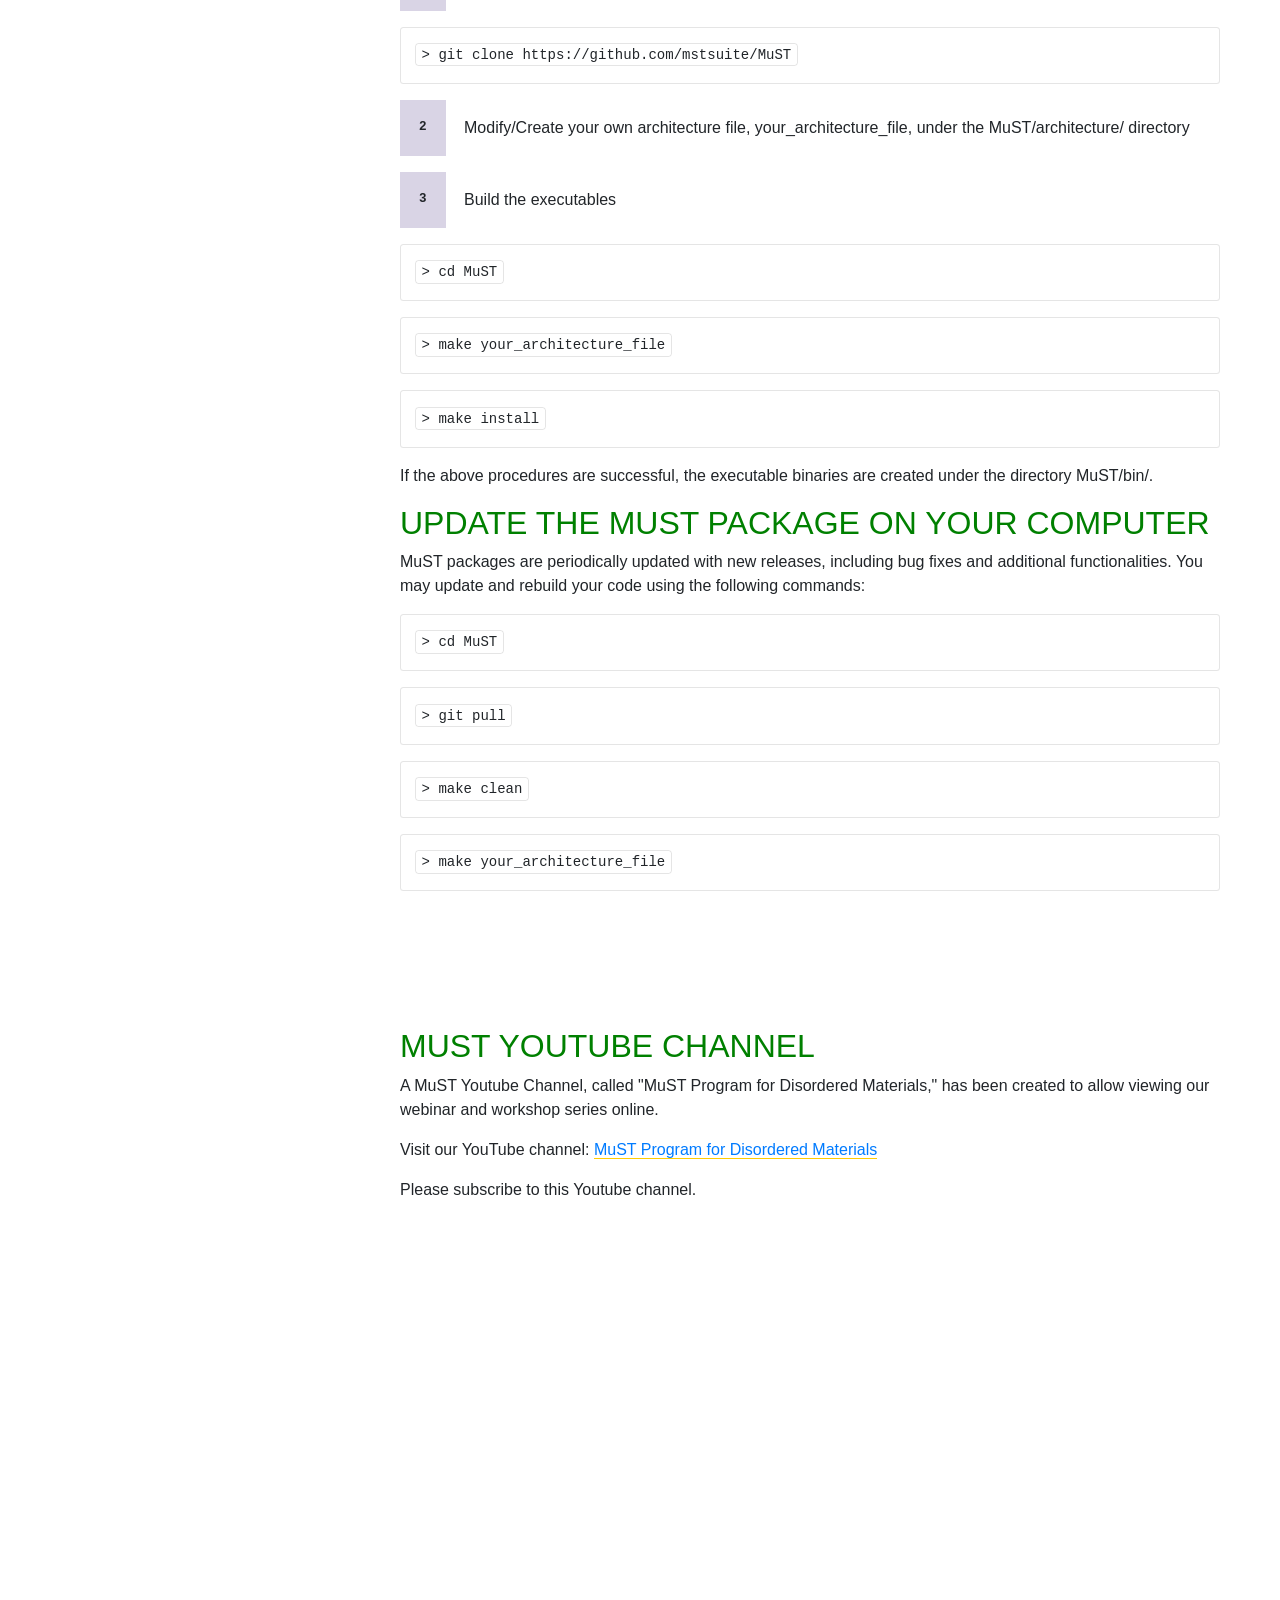
==== commit 37dac452: "Update index.html" ====
--- a/index.html
+++ b/index.html
@@ -211,7 +211,27 @@
 	<div class="inner">
 		<h2 style="color: green;">MuST Installation Instructions</h2>
 <p>For the MuST code and installation instructions, <a href="https://github.com/mstsuite/MuST/wiki/MuST-Framework-Project#must-installation--instructions" target="_blank">visit our GitHub page</a>.</p>
-
+<p>
+  In the current code release (v1.8.9), 
+  <span style="color: green;"><b>MuST</b></span> consists of three computational components:
+</p>
+<p>
+  <span style="color: green;"><b>MST:</b></span> A density functional theory (DFT) based ab initio code which allows to perform
+  electronic structure calculations with the KKR, KKR-CPA, KKR-CPA with cluster average,
+  and <span style="color: green;"><b>LSMS</b></span> methods, which are interfaced with the many-body physics solvers via local
+  Green function and self-energy calculations.
+</p>
+<p>
+  <span style="color: green;"><b>KUBO:</b></span> A Kubo-Greenwood formula based code which allows to perform ab initio
+  calculations of the electrical conductivity for random alloys. The development effort is led
+  by Mike Widom with NSF/CSSI funding support under award number 2103958.
+</p>
+<p>
+  <span style="color: green;"><b>LSMS:</b></span> An extreme performance code which is designed to run <span style="color: green;"><b>LSMS</b></span> and WL-LSMS
+  calculations on the most advanced supercomputing.
+</p>
+
+		
 <ol>
   <li>Download the package</li>
   <pre><code>&gt; git clone https://github.com/mstsuite/MuST</code></pre>
@@ -255,11 +275,11 @@
 <center>
 <iframe width="560" height="315" src="https://www.youtube.com/embed/BhvPK0ymDVk" frameborder="0" allowfullscreen></iframe>   
 	
-<iframe width="560" height="315" src="https://www.youtube.com/watch?v=olc3fXzjgUg" frameborder="0" allowfullscreen></iframe>  
-
-<iframe width="560" height="315" src="https://www.youtube.com/watch?v=69YoJmAvcR0&t=9s" frameborder="0" allowfullscreen></iframe>  
-
-<iframe width="560" height="315" src="https://www.youtube.com/watch?v=v3haDhebpys" frameborder="0" allowfullscreen></iframe> 
+<iframe width="560" height="315" src="https://www.youtube.com/embed/olc3fXzjgUg" frameborder="0" allowfullscreen></iframe>  
+
+<iframe width="560" height="315" src="https://www.youtube.com/embed/69YoJmAvcR0" frameborder="0" allowfullscreen></iframe>  
+
+<iframe width="560" height="315" src="https://www.youtube.com/embed/v3haDhebpys" frameborder="0" allowfullscreen></iframe> 
 
 </center>
 	
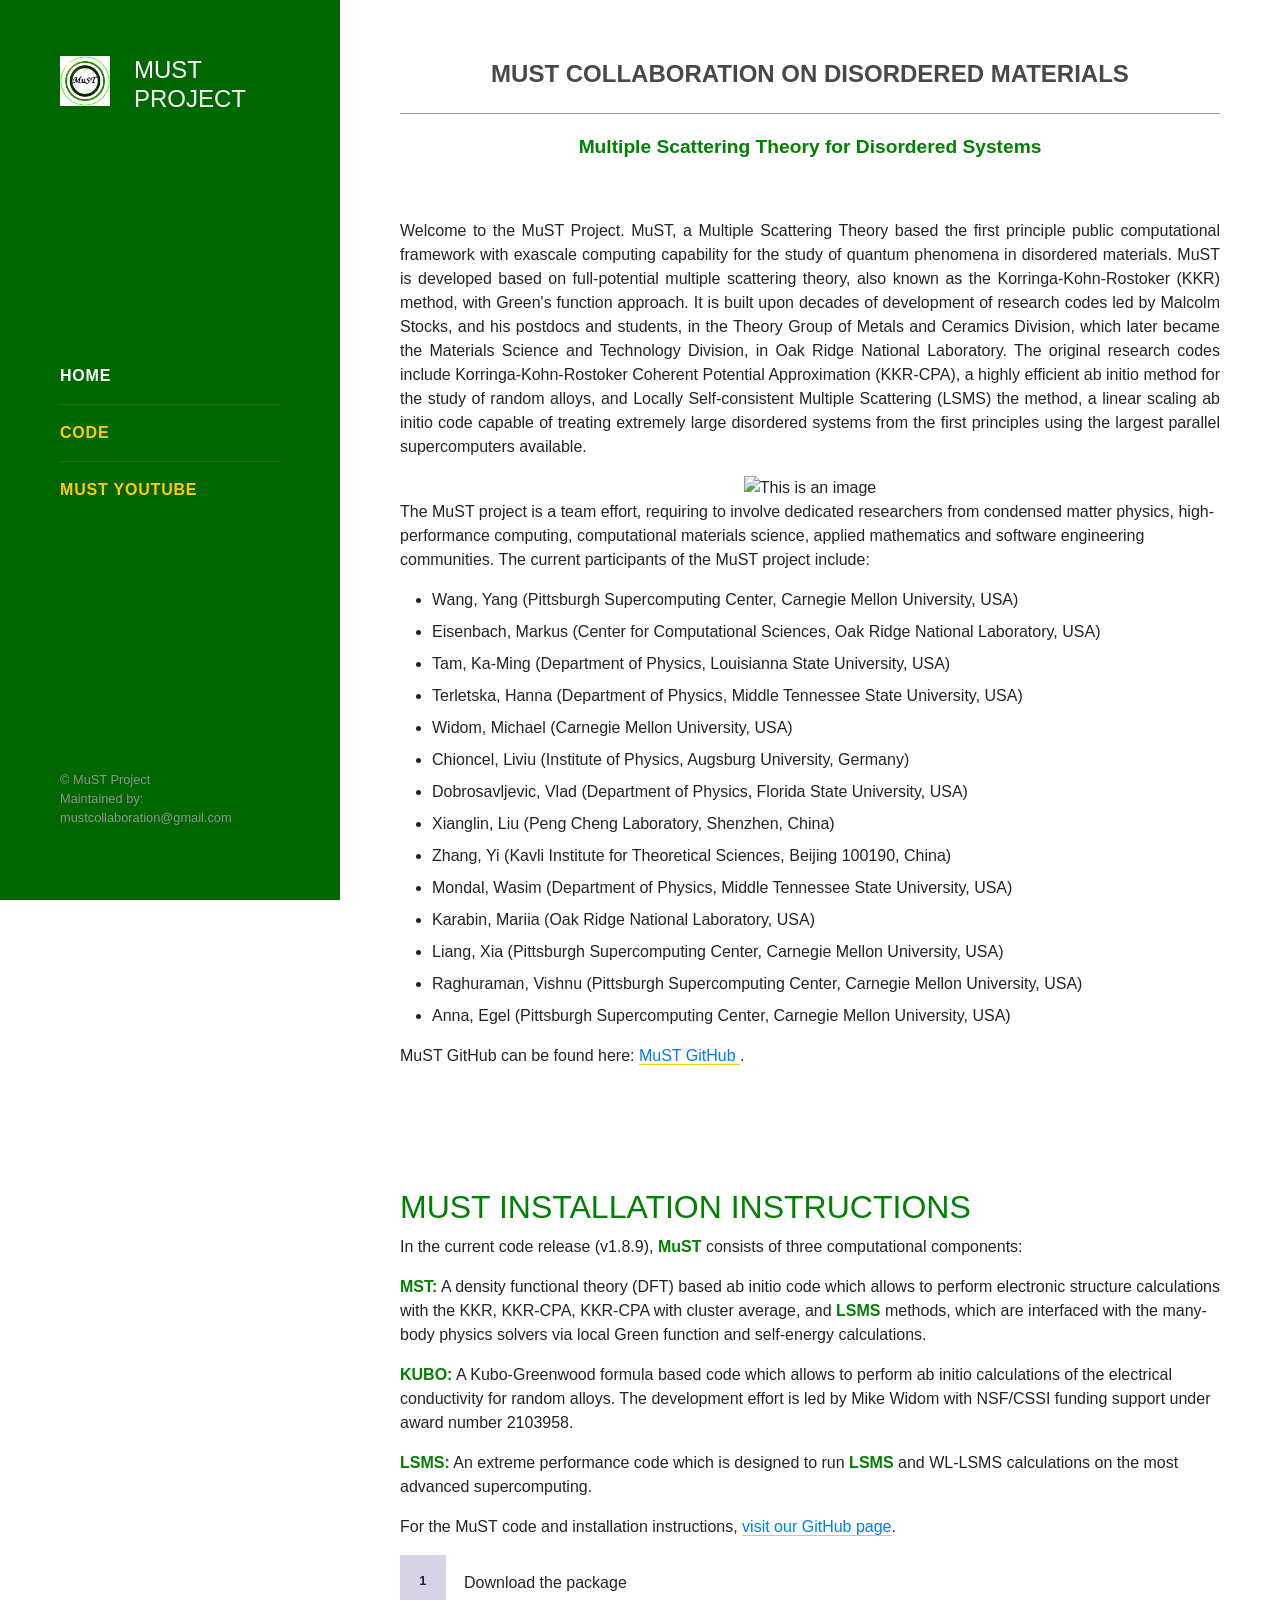
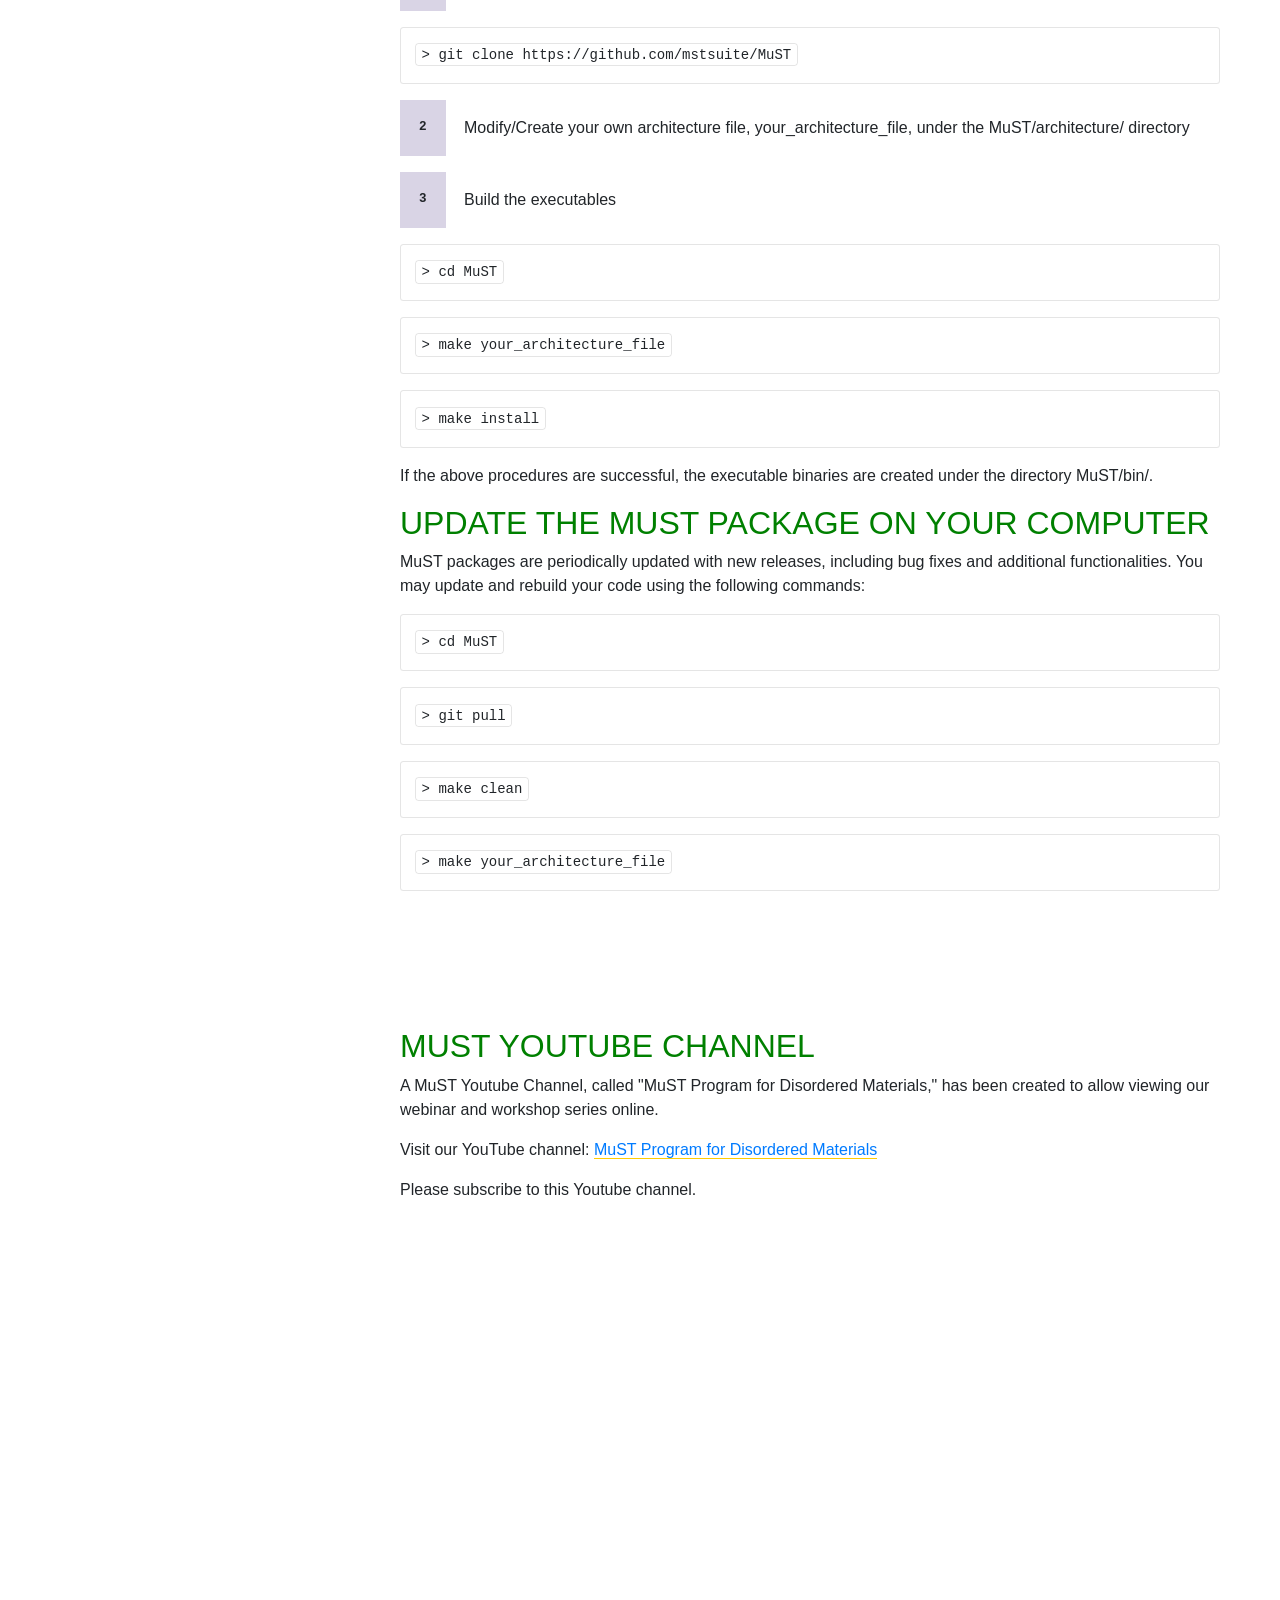
==== commit 2f23659a: "Update index.html" ====
--- a/index.html
+++ b/index.html
@@ -210,8 +210,7 @@
 <section class="floor floor-2" id="Code">
 	<div class="inner">
 		<h2 style="color: green;">MuST Installation Instructions</h2>
-<p>For the MuST code and installation instructions, <a href="https://github.com/mstsuite/MuST/wiki/MuST-Framework-Project#must-installation--instructions" target="_blank">visit our GitHub page</a>.</p>
-<p>
+
   In the current code release (v1.8.9), 
   <span style="color: green;"><b>MuST</b></span> consists of three computational components:
 </p>
@@ -231,7 +230,9 @@
   calculations on the most advanced supercomputing.
 </p>
 
-		
+<p>For the MuST code and installation instructions, <a href="https://github.com/mstsuite/MuST/wiki/MuST-Framework-Project#must-installation--instructions" target="_blank">visit our GitHub page</a>.</p>
+<p>
+	
 <ol>
   <li>Download the package</li>
   <pre><code>&gt; git clone https://github.com/mstsuite/MuST</code></pre>
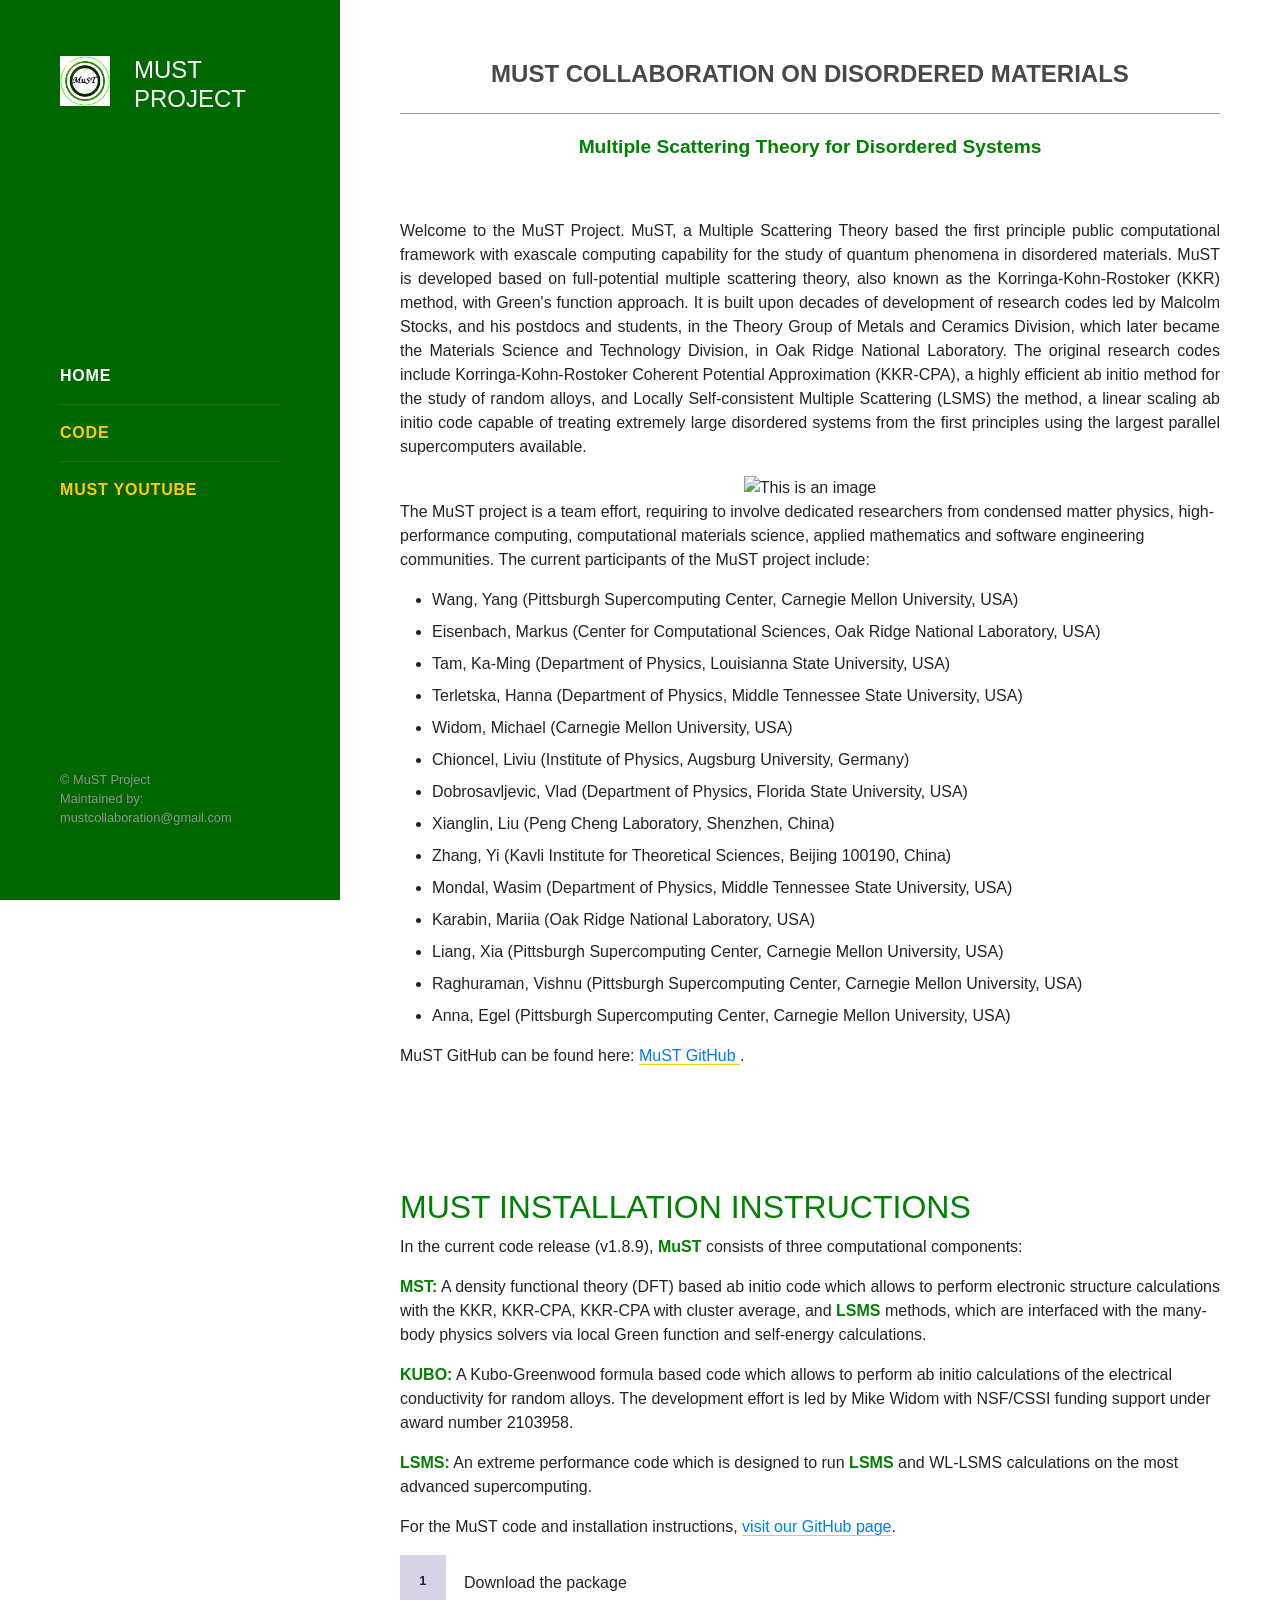
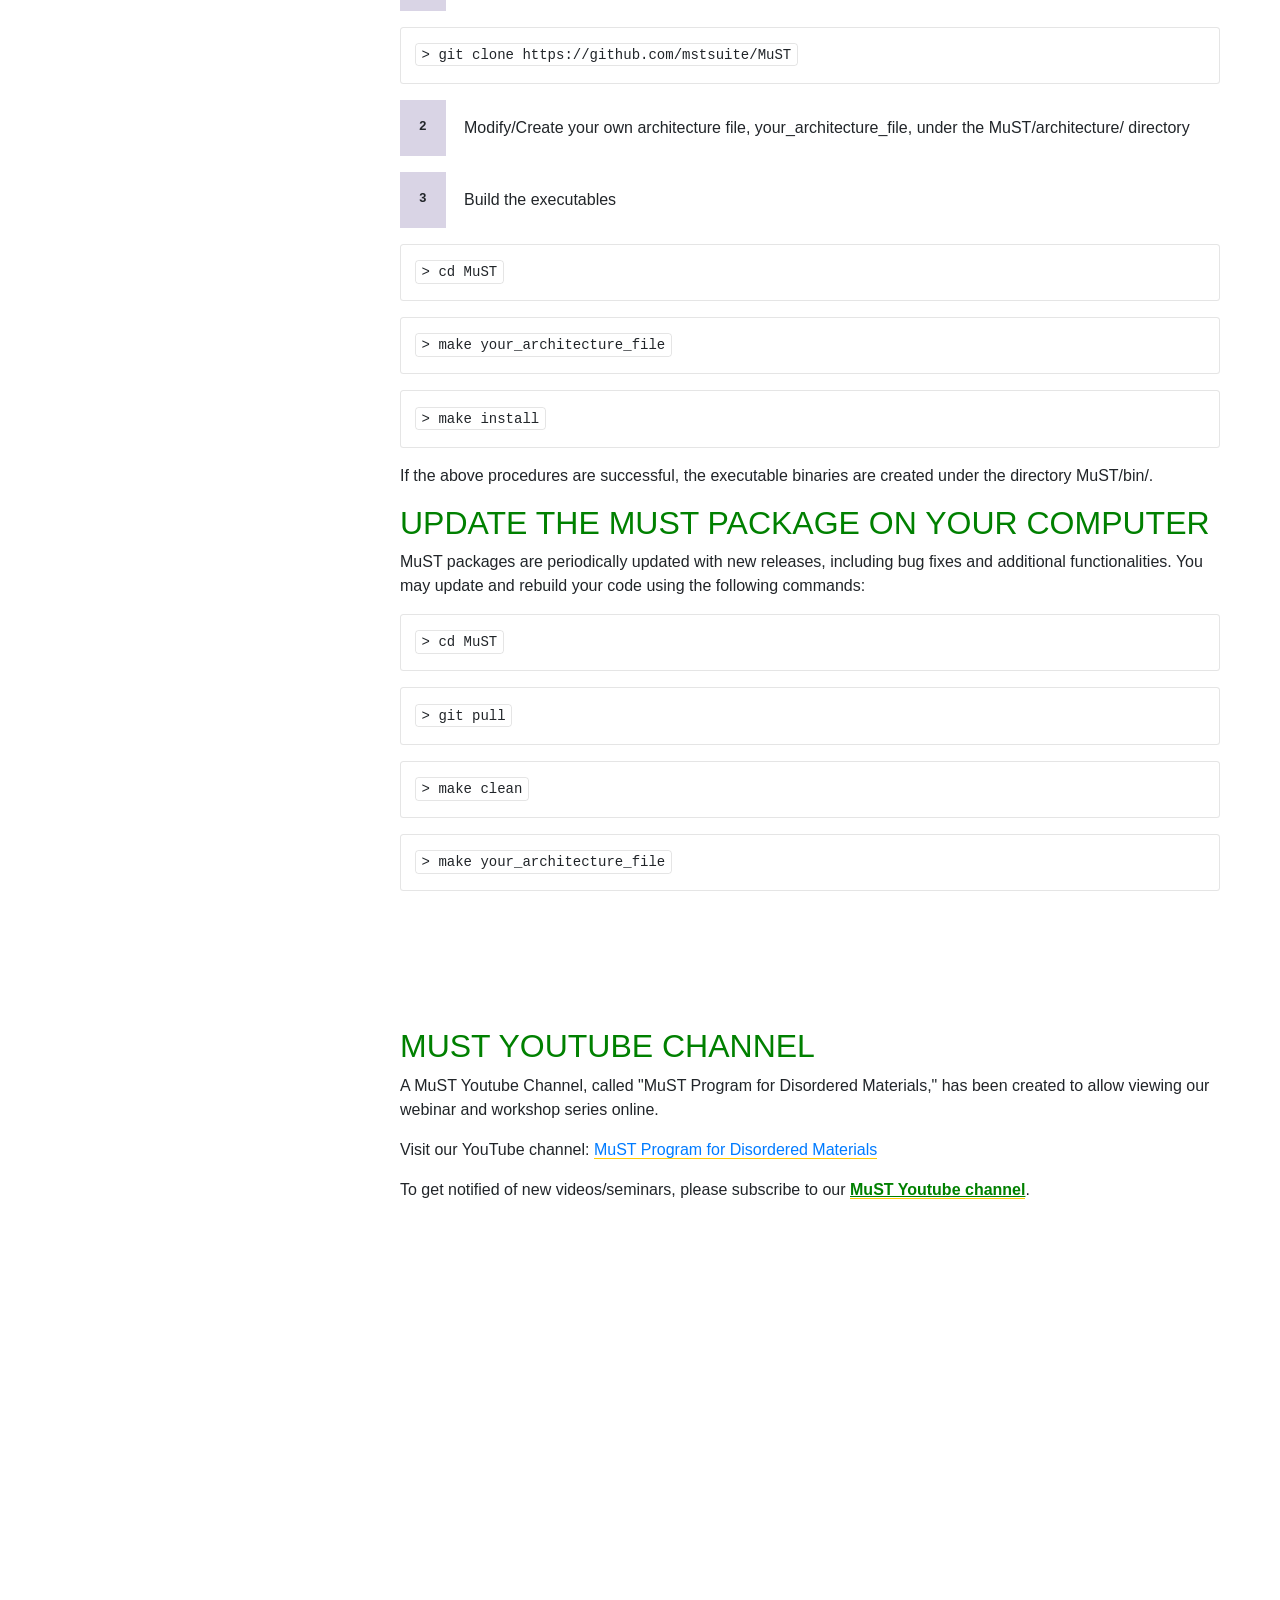
==== commit 71d2910e: "Update index.html" ====
--- a/index.html
+++ b/index.html
@@ -271,7 +271,10 @@
 </p>
 
 Visit our YouTube channel: <a href="https://www.youtube.com/MuSTProgramforDisorderedMaterials" target="_blank">MuST Program for Disordered Materials</a></p>
-Please subscribe to this Youtube channel.
+<p>
+  To get notified of new videos/seminars, please subscribe to our 
+  <a href="https://www.youtube.com/MuSTProgramforDisorderedMaterials" target="_blank" style="color: green; text-decoration: underline;"><b>MuST Youtube channel</b></a>.
+</p>
 			
 <center>
 <iframe width="560" height="315" src="https://www.youtube.com/embed/BhvPK0ymDVk" frameborder="0" allowfullscreen></iframe>   
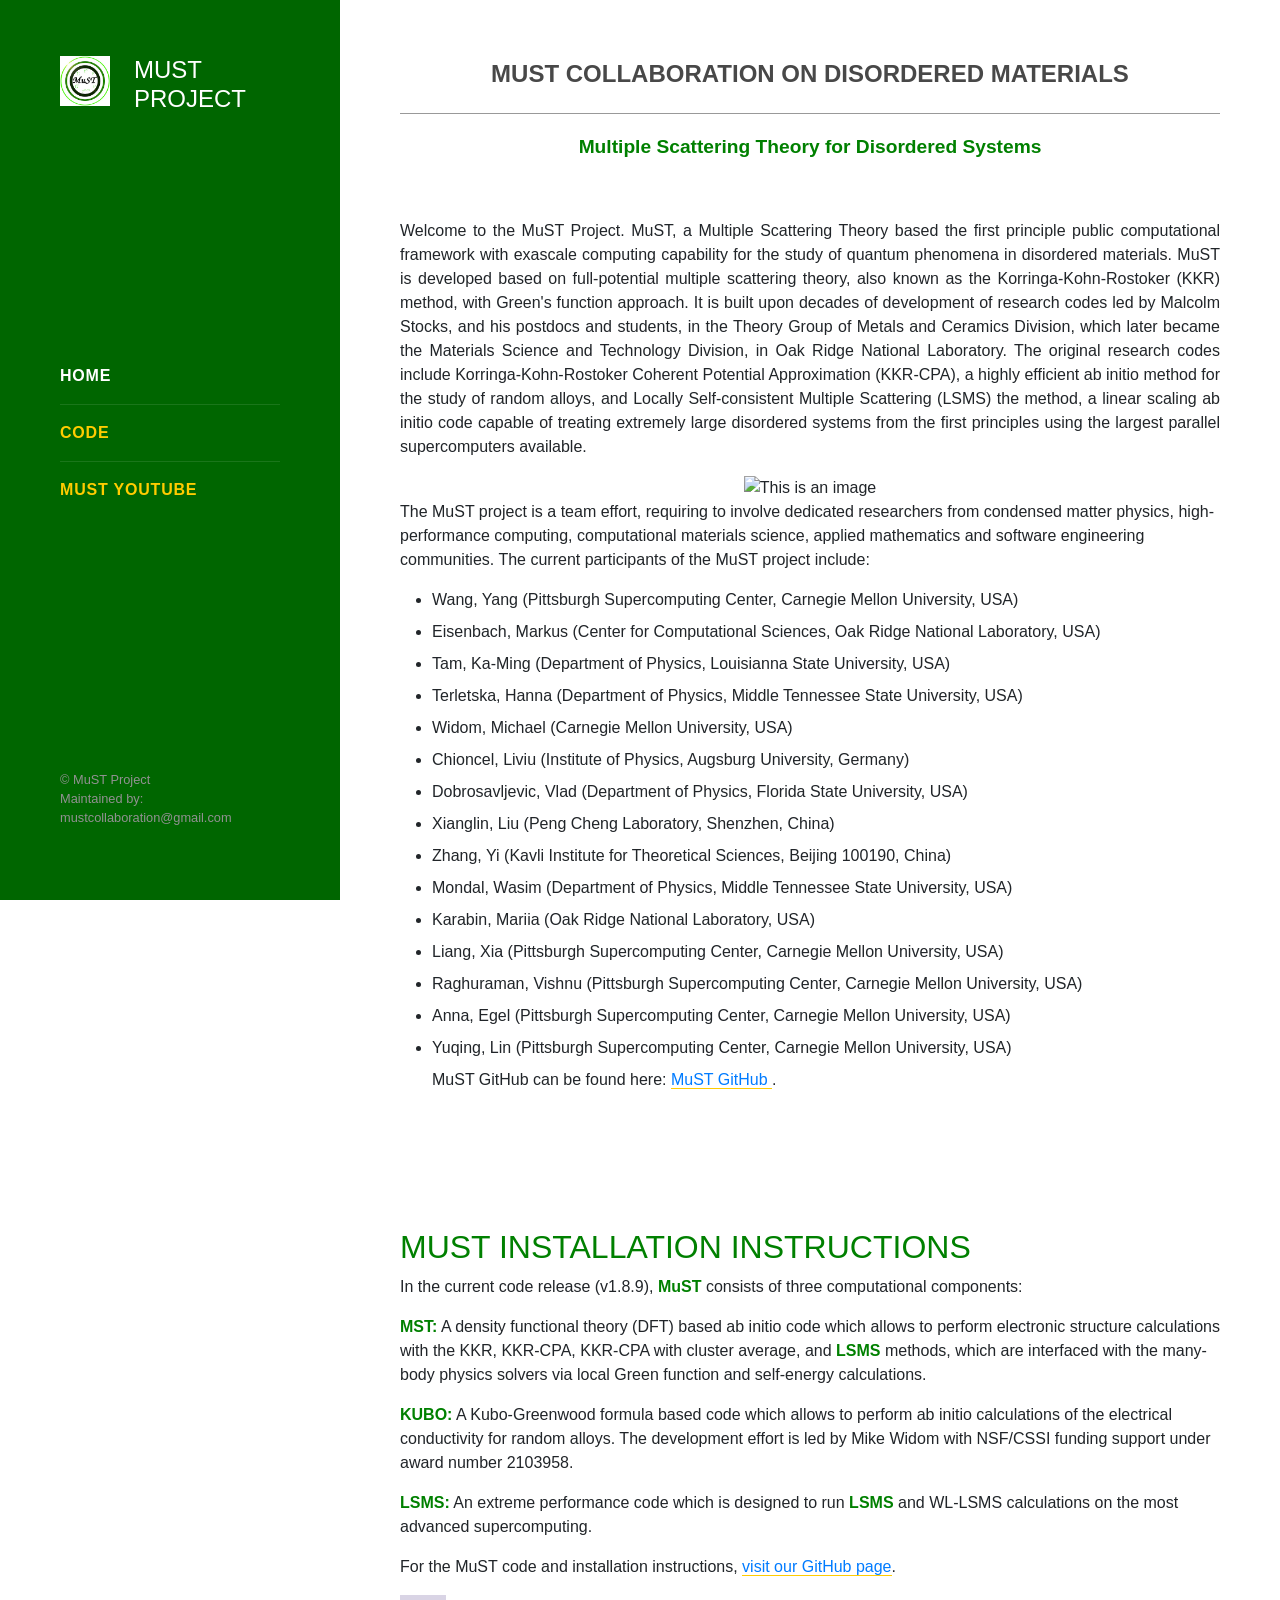
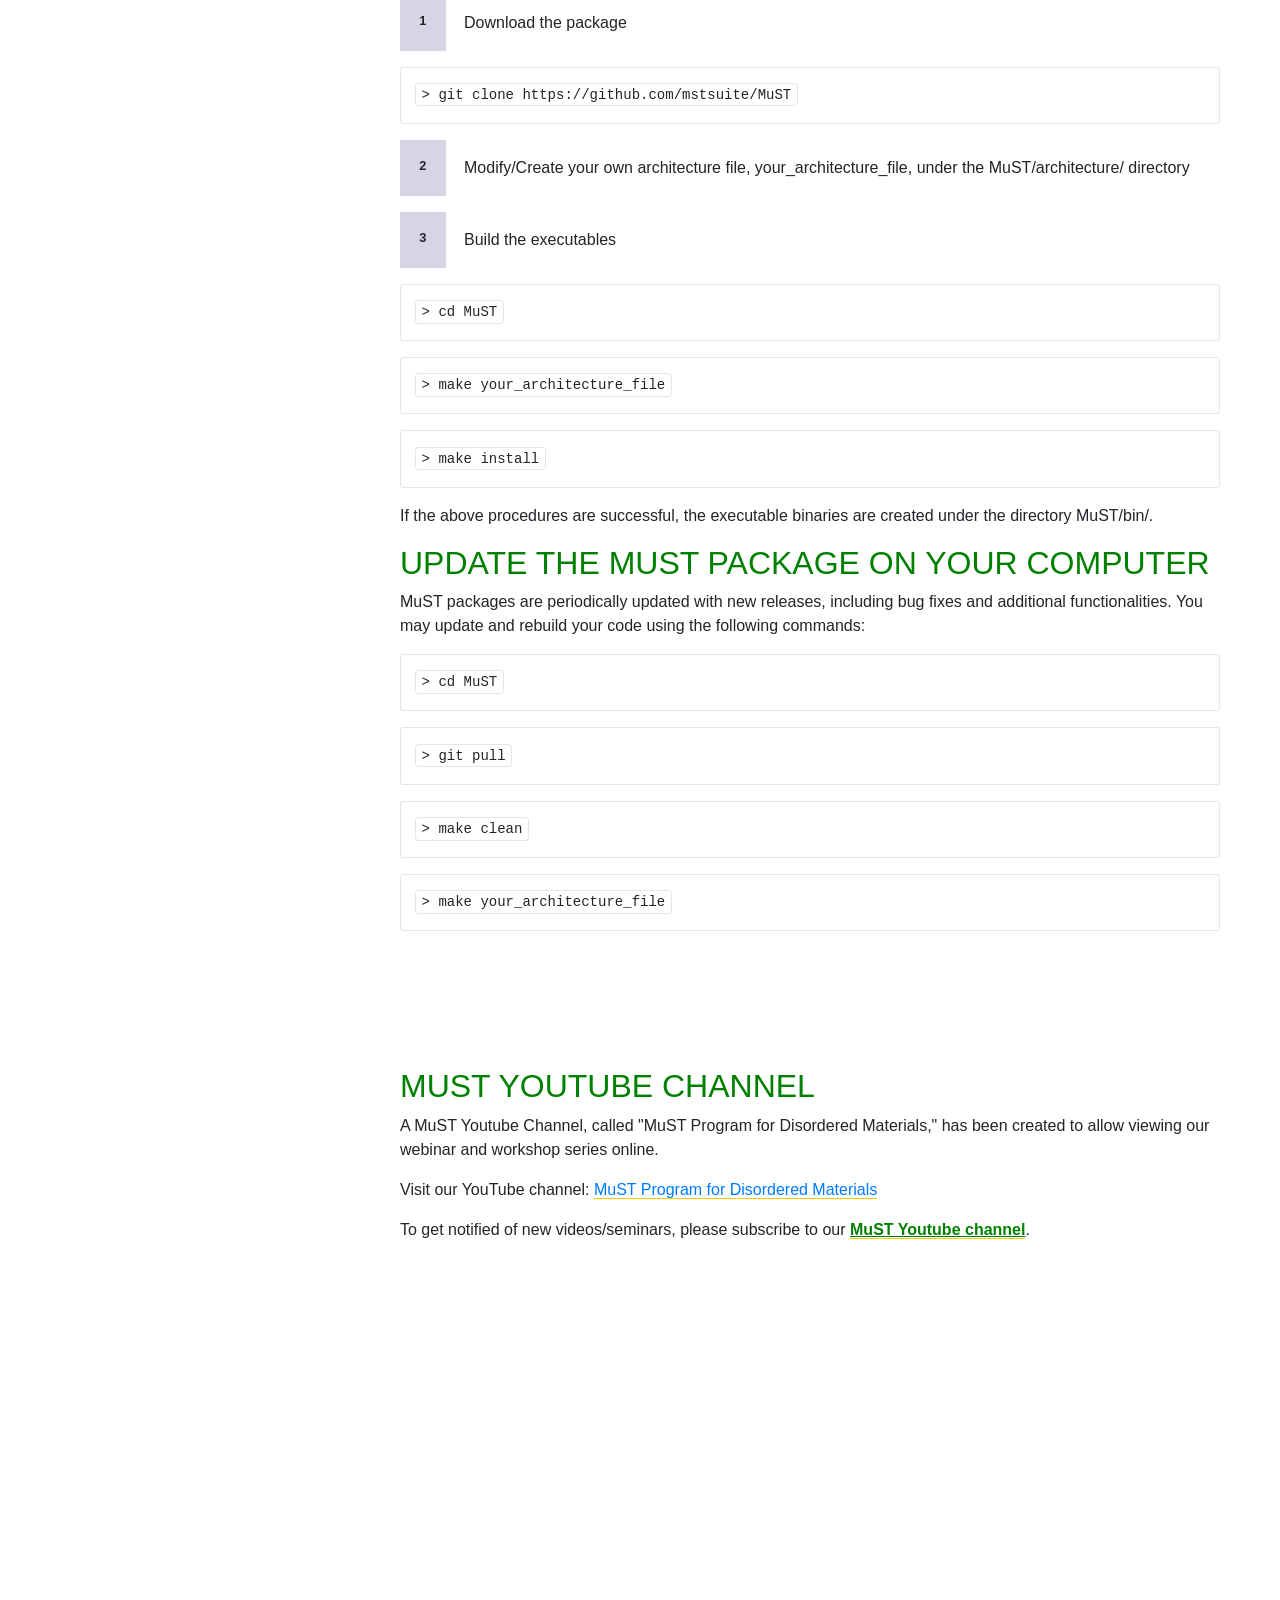
==== commit 0d5df4a8: "Update index.html" ====
--- a/index.html
+++ b/index.html
@@ -176,7 +176,7 @@
 			
 <center>
 
- <img src="must_team.png" alt="This is an image" width="3500 px" hight="3500 px" align="center" style=”margin: 0px 0px 0px 0px /> 
+ <img src="Must-2023-pic.png" alt="This is an image" width="3500 px" hight="3500 px" align="center" style=”margin: 0px 0px 0px 0px /> 
 </center>
 <p>
 The MuST project is a team effort, requiring to involve dedicated researchers from condensed matter physics,
@@ -198,8 +198,8 @@
 <li>Liang, Xia (Pittsburgh Supercomputing Center, Carnegie Mellon University, USA)</li>
 <li>Raghuraman, Vishnu (Pittsburgh Supercomputing Center, Carnegie Mellon University, USA)</li>
 <li>Anna, Egel (Pittsburgh Supercomputing Center, Carnegie Mellon University, USA)</li>
-
-</ul>
+<li>Yuqing, Lin (Pittsburgh Supercomputing Center, Carnegie Mellon University, USA)</li>
+
 
 				
 			MuST GitHub can be found here:
